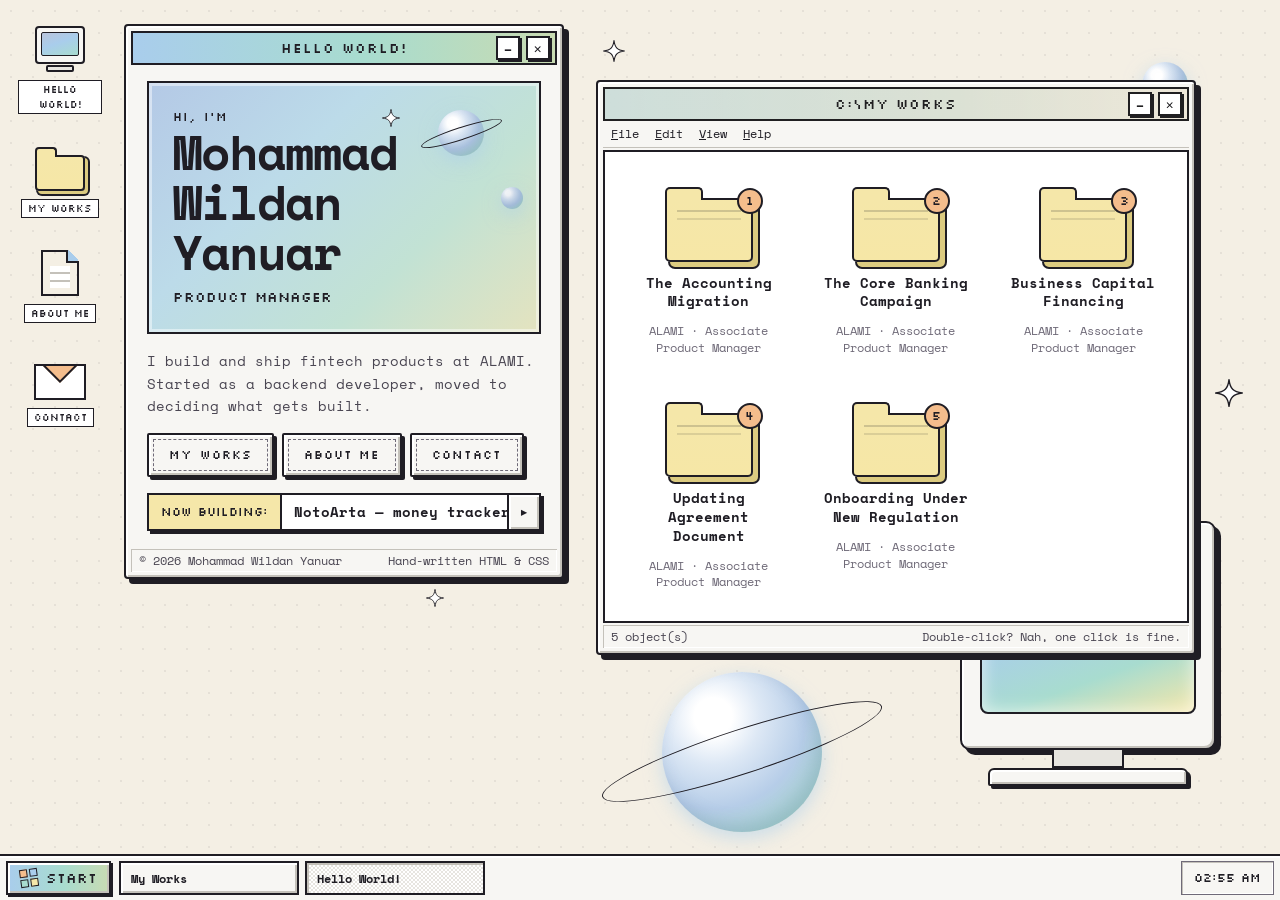
==== index.html @ d02c2ae4 "Scroll the Now building title as a ticker Co-Authored-By: ItsWilyan <wilyan9499@gmail.com>" ====
<!DOCTYPE html>
<html lang="en">
<head>
  <meta charset="UTF-8">
  <meta name="viewport" content="width=device-width, initial-scale=1, viewport-fit=cover">
  <title>Mohammad Wildan Yanuar — Product Manager</title>
  <meta name="description" content="I build and ship fintech products at ALAMI. Started as a backend developer, moved to deciding what gets built.">
  <meta name="theme-color" content="#f4efe4">
  <link rel="icon" href="data:image/svg+xml,%3Csvg xmlns='http://www.w3.org/2000/svg' viewBox='0 0 32 32'%3E%3Crect x='3' y='3' width='26' height='20' rx='2' fill='%23f7f6f3' stroke='%231f1d24' stroke-width='2'/%3E%3Crect x='6' y='6' width='20' height='14' fill='%23a9cdec'/%3E%3Crect x='6' y='13' width='20' height='7' fill='%23a8dccf'/%3E%3Cpath d='M10 27h12' stroke='%231f1d24' stroke-width='3'/%3E%3C/svg%3E">
  <link rel="preconnect" href="https://fonts.googleapis.com">
  <link rel="preconnect" href="https://fonts.gstatic.com" crossorigin>
  <link rel="stylesheet" href="https://fonts.googleapis.com/css2?family=Silkscreen&family=Space+Mono:ital,wght@0,400;0,700;1,400&display=swap">
  <link rel="stylesheet" href="style.css">
  <script>document.documentElement.classList.add("js");</script>
  <script type="module" src="script.js"></script>
</head>
<body>

  <svg width="0" height="0" style="position:absolute" aria-hidden="true">
    <symbol id="sparkle" viewBox="0 0 40 40">
      <path d="M20 1 C21.6 14 26 18.4 39 20 C26 21.6 21.6 26 20 39 C18.4 26 14 21.6 1 20 C14 18.4 18.4 14 20 1 Z" fill="#fff" stroke="#1f1d24" stroke-width="2" stroke-linejoin="round"/>
    </symbol>
  </svg>

  <div class="boot" id="boot" aria-hidden="true">
    <div class="win win--boot">
      <header class="win__bar win__bar--warm">
        <span class="win__title">It's loading, hang tight!</span>
        <span class="win__x">✕</span>
      </header>
      <div class="win__body">
        <p class="boot__line">Opening 5 works…</p>
        <div class="progress"><span></span></div>
        <p class="boot__skip">Click or press any key to skip</p>
      </div>
    </div>
  </div>

  <div class="os" id="os">

    <div class="screen" id="screen">

      <div class="wallpaper" aria-hidden="true">
        <span class="planet planet--xl planet--ringed" style="--x:58%;--y:88%"></span>
        <span class="planet planet--sm" style="--x:91%;--y:10%"></span>
        <span class="planet planet--md planet--ringed" style="--x:72%;--y:30%"></span>
        <svg class="sparkle" style="--x:20%;--y:12%;--s:34px"><use href="#sparkle"/></svg>
        <svg class="sparkle" style="--x:48%;--y:6%;--s:22px"><use href="#sparkle"/></svg>
        <svg class="sparkle" style="--x:96%;--y:46%;--s:28px"><use href="#sparkle"/></svg>
        <svg class="sparkle" style="--x:34%;--y:70%;--s:18px"><use href="#sparkle"/></svg>
        <svg class="sparkle" style="--x:78%;--y:62%;--s:24px"><use href="#sparkle"/></svg>
        <div class="pc">
          <div class="pc__monitor">
            <div class="pc__screen"><span>Hello!</span></div>
          </div>
          <div class="pc__neck"></div>
          <div class="pc__base"></div>
        </div>
      </div>

      <nav class="icons" aria-label="Desktop">
        <a class="icon" href="#hello"><span class="ico ico--pc" aria-hidden="true"></span><span class="icon__label">Hello World!</span></a>
        
        <a class="icon" href="#works"><span class="ico ico--folder" aria-hidden="true"></span><span class="icon__label">My Works</span></a>
        
        <a class="icon" href="#about"><span class="ico ico--doc" aria-hidden="true"></span><span class="icon__label">About me</span></a>
        
        <a class="icon" href="#contact"><span class="ico ico--mail" aria-hidden="true"></span><span class="icon__label">Contact</span></a>
        
      </nav>

      <main class="windows" id="windows">

      <!-- ============================================================ HELLO -->
      <section class="win win--hello" id="hello" data-win data-title="Hello World!" aria-labelledby="hello-title">
        <header class="win__bar">
          <span class="win__title" id="hello-title">Hello World!</span>
          <a class="win__x" href="#works" aria-label="Close">✕</a>
        </header>
        <div class="win__body">
          <div class="panel panel--hello">
            <span class="planet planet--sm planet--ringed" aria-hidden="true" style="--x:80%;--y:20%"></span>
            <span class="planet planet--xs" aria-hidden="true" style="--x:93%;--y:46%"></span>
            <svg class="sparkle" aria-hidden="true" style="--x:62%;--y:14%;--s:18px"><use href="#sparkle"/></svg>
            <p class="panel__eyebrow">Hi, I'm</p>
            <h1 class="hello__name">Mohammad Wildan Yanuar</h1>
            <p class="hello__class">Product Manager</p>
          </div>
          
          <p class="hello__tagline">I build and ship fintech products at ALAMI. Started as a backend developer, moved to deciding what gets built.</p>
          
          <p class="hello__links">
            
            <a class="btn" href="#works" data-autofocus>My Works</a>
            
            <a class="btn" href="#about">About me</a>
            
            <a class="btn" href="#contact">Contact</a>
            
          </p>
          
          <a class="announce" href="#about">
            <span class="announce__label">Now building:</span>
            <span class="announce__value"><span class="announce__track"><span>NotoArta — money tracker for couples</span><span aria-hidden="true">NotoArta — money tracker for couples</span></span></span>
            <span class="announce__arrow" aria-hidden="true">▸</span>
          </a>
          
        </div>
        <footer class="win__status"><span>&copy; 2026 Mohammad Wildan Yanuar</span><span>Hand-written HTML &amp; CSS</span></footer>
      </section>

      <!-- ============================================================ MY WORKS -->
      
      <section class="win win--works" id="works" data-win data-title="My Works" aria-labelledby="works-title">
        <header class="win__bar win__bar--teal">
          <span class="win__title" id="works-title">C:\My Works</span>
          <a class="win__x" href="#hello" aria-label="Close">✕</a>
        </header>
        <div class="win__menubar" aria-hidden="true"><span>File</span><span>Edit</span><span>View</span><span>Help</span></div>
        <div class="win__body">
          <ol class="menu folders" id="menu-works" aria-label="My works">
                    <li>
          <a class="menu__item folder" href="#work-accounting-migration" data-view="work-accounting-migration">
            <span class="folder__icon" aria-hidden="true"><span class="menu__key">1</span></span>
            <span class="menu__label">The Accounting Migration</span>
            <span class="menu__meta">ALAMI · Associate Product Manager</span>
          </a>
        </li>
        <li>
          <a class="menu__item folder" href="#work-core-banking" data-view="work-core-banking">
            <span class="folder__icon" aria-hidden="true"><span class="menu__key">2</span></span>
            <span class="menu__label">The Core Banking Campaign</span>
            <span class="menu__meta">ALAMI · Associate Product Manager</span>
          </a>
        </li>
        <li>
          <a class="menu__item folder" href="#work-bcf-launch" data-view="work-bcf-launch">
            <span class="folder__icon" aria-hidden="true"><span class="menu__key">3</span></span>
            <span class="menu__label">Business Capital Financing</span>
            <span class="menu__meta">ALAMI · Associate Product Manager</span>
          </a>
        </li>
        <li>
          <a class="menu__item folder" href="#work-agreement-update" data-view="work-agreement-update">
            <span class="folder__icon" aria-hidden="true"><span class="menu__key">4</span></span>
            <span class="menu__label">Updating Agreement Document</span>
            <span class="menu__meta">ALAMI · Associate Product Manager</span>
          </a>
        </li>
        <li>
          <a class="menu__item folder" href="#work-onboarding-redesign" data-view="work-onboarding-redesign">
            <span class="folder__icon" aria-hidden="true"><span class="menu__key">5</span></span>
            <span class="menu__label">Onboarding Under New Regulation</span>
            <span class="menu__meta">ALAMI · Associate Product Manager</span>
          </a>
        </li>
          </ol>
        </div>
        <footer class="win__status"><span>5 object(s)</span><span>Double-click? Nah, one click is fine.</span></footer>
      </section>
      

      <!-- ============================================================ WORKS -->
      
            <article class="win win--notepad doc" id="work-accounting-migration" data-win data-title="accounting-migration.txt" aria-labelledby="work-accounting-migration-title">
        <header class="win__bar">
          <span class="win__title doc__path">accounting-migration.txt — Note Pad</span>
          <a class="win__x" href="#works" aria-label="Close">✕</a>
        </header>
        <div class="win__menubar" aria-hidden="true"><span>File</span><span>Edit</span><span>Format</span><span>View</span><span>Help</span></div>
        <div class="win__body">
        <h2 class="doc__title" id="work-accounting-migration-title" tabindex="-1">The Accounting Migration</h2>
        <p class="doc__era">ALAMI · Associate Product Manager <span class="doc__status">complete</span></p>
        <dl class="doc__star">
          <div class="doc__row">
            <dt>Situation</dt>
            <dd>Oracle&#39;s accounting platform cost the company IDR 2–5 billion a year — finance needed a cheaper system without breaking a live, audited ledger.</dd>
          </div>
          <div class="doc__row">
            <dt>Task</dt>
            <dd>Migrate every financial record from Oracle to Jurnal before the Oracle contract expired, with full data integrity and zero disruption to daily accounting.</dd>
          </div>
          <div class="doc__row">
            <dt>Action</dt>
            <dd>Mapped every Oracle use case to its Jurnal equivalent, extracted and backed up the full historical dataset, ran weekly sync meetings to unblock engineering, verified migrated records line by line, wrote the integration requirements between the internal MINA system and Jurnal, and trained the finance team before cutover.</dd>
          </div>
          <div class="doc__row">
            <dt>Result</dt>
            <dd>100% of journal vouchers migrated and verified, the MINA–Jurnal integration shipped cleanly, and the team was fully live on Jurnal a month before the Oracle contract ended.</dd>
          </div>
        </dl>
        <dl class="doc__meta">
          <div class="doc__row">
            <dt>Role</dt>
            <dd>Led end-to-end</dd>
          </div>
          <div class="doc__row">
            <dt>Skills</dt>
            <dd>
              <ul class="tags">
              <li class="tag">Accounting Systems</li>
              <li class="tag">Data Migration</li>
              <li class="tag">Change Management</li>
              </ul>
            </dd>
          </div>
          <div class="doc__row">
            <dt>Impact</dt>
            <dd class="doc__impact">~IDR 1.6 billion saved in annual operating cost</dd>
          </div>
        </dl>
        <p class="doc__actions">
          <a class="btn btn--back" href="#works">← Back to My Works</a>
        </p>
        </div>
      </article>
      <article class="win win--notepad doc" id="work-core-banking" data-win data-title="core-banking.txt" aria-labelledby="work-core-banking-title">
        <header class="win__bar">
          <span class="win__title doc__path">core-banking.txt — Note Pad</span>
          <a class="win__x" href="#works" aria-label="Close">✕</a>
        </header>
        <div class="win__menubar" aria-hidden="true"><span>File</span><span>Edit</span><span>Format</span><span>View</span><span>Help</span></div>
        <div class="win__body">
        <h2 class="doc__title" id="work-core-banking-title" tabindex="-1">The Core Banking Campaign</h2>
        <p class="doc__era">ALAMI · Associate Product Manager <span class="doc__status">complete</span></p>
        <p class="doc__objective">Support a strategic Core Banking migration by defining requirements for the supporting AML system and running UAT.</p>
        <dl class="doc__meta">
          <div class="doc__row">
            <dt>Role</dt>
            <dd>Supporting role on a strategic migration</dd>
          </div>
          <div class="doc__row">
            <dt>Skills</dt>
            <dd>
              <ul class="tags">
              <li class="tag">AML</li>
              <li class="tag">Requirements</li>
              <li class="tag">UAT</li>
              </ul>
            </dd>
          </div>
          <div class="doc__row">
            <dt>Impact</dt>
            <dd class="doc__impact">~IDR 5.8 billion saved annually (programme-level)</dd>
          </div>
        </dl>
        <p class="doc__actions">
          <a class="btn btn--back" href="#works">← Back to My Works</a>
        </p>
        </div>
      </article>
      <article class="win win--notepad doc" id="work-bcf-launch" data-win data-title="bcf-launch.txt" aria-labelledby="work-bcf-launch-title">
        <header class="win__bar">
          <span class="win__title doc__path">bcf-launch.txt — Note Pad</span>
          <a class="win__x" href="#works" aria-label="Close">✕</a>
        </header>
        <div class="win__menubar" aria-hidden="true"><span>File</span><span>Edit</span><span>Format</span><span>View</span><span>Help</span></div>
        <div class="win__body">
        <h2 class="doc__title" id="work-bcf-launch-title" tabindex="-1">Business Capital Financing</h2>
        <p class="doc__era">ALAMI · Associate Product Manager <span class="doc__status">complete</span></p>
        <p class="doc__objective">Own technical development and launch of a new financing product from zero.</p>
        <dl class="doc__meta">
          <div class="doc__row">
            <dt>Role</dt>
            <dd>Product owner</dd>
          </div>
          <div class="doc__row">
            <dt>Skills</dt>
            <dd>
              <ul class="tags">
              <li class="tag">0-to-1 Product</li>
              <li class="tag">Financing</li>
              <li class="tag">Go-to-Market</li>
              </ul>
            </dd>
          </div>
          <div class="doc__row">
            <dt>Impact</dt>
            <dd class="doc__impact">IDR 12.9 billion financed and IDR 307.8 million in fees in the initial phase</dd>
          </div>
        </dl>
        <p class="doc__actions">
          <a class="btn btn--back" href="#works">← Back to My Works</a>
        </p>
        </div>
      </article>
      <article class="win win--notepad doc" id="work-agreement-update" data-win data-title="agreement-update.txt" aria-labelledby="work-agreement-update-title">
        <header class="win__bar">
          <span class="win__title doc__path">agreement-update.txt — Note Pad</span>
          <a class="win__x" href="#works" aria-label="Close">✕</a>
        </header>
        <div class="win__menubar" aria-hidden="true"><span>File</span><span>Edit</span><span>Format</span><span>View</span><span>Help</span></div>
        <div class="win__body">
        <h2 class="doc__title" id="work-agreement-update-title" tabindex="-1">Updating Agreement Document</h2>
        <p class="doc__era">ALAMI · Associate Product Manager <span class="doc__status">complete</span></p>
        <dl class="doc__star">
          <div class="doc__row">
            <dt>Situation</dt>
            <dd>ALAMI&#39;s Funder umbrella agreement needed updating — new consumer data protection clauses, updated bondholder meeting terms, and other regulatory changes all had to be folded in.</dd>
          </div>
          <div class="doc__row">
            <dt>Task</dt>
            <dd>Get every Funder onto the new umbrella agreement without breaking their existing one or blocking anyone from signing.</dd>
          </div>
          <div class="doc__row">
            <dt>Action</dt>
            <dd>Wrote the requirements for the new agreement content and how Funders would access and sign it, ran a cost analysis for the rollout, mapped the downside risks and who was authorized to sign, released the new agreement in staged batches to limit blast radius, and built the Funder-facing communication explaining what changed and why they needed to re-sign.</dd>
          </div>
          <div class="doc__row">
            <dt>Result</dt>
            <dd>New Funders are fully on the updated agreement; most existing Funders are still on the old one while the team weighs trimming the content further to cut the cost of repeated signature rounds.</dd>
          </div>
        </dl>
        <dl class="doc__meta">
          <div class="doc__row">
            <dt>Role</dt>
            <dd>Led</dd>
          </div>
          <div class="doc__row">
            <dt>Skills</dt>
            <dd>
              <ul class="tags">
              <li class="tag">Umbrella Agreement</li>
              <li class="tag">Requirements</li>
              <li class="tag">Funder Communications</li>
              </ul>
            </dd>
          </div>
        </dl>
        <p class="doc__actions">
          <a class="btn btn--back" href="#works">← Back to My Works</a>
        </p>
        </div>
      </article>
      <article class="win win--notepad doc" id="work-onboarding-redesign" data-win data-title="onboarding-redesign.txt" aria-labelledby="work-onboarding-redesign-title">
        <header class="win__bar">
          <span class="win__title doc__path">onboarding-redesign.txt — Note Pad</span>
          <a class="win__x" href="#works" aria-label="Close">✕</a>
        </header>
        <div class="win__menubar" aria-hidden="true"><span>File</span><span>Edit</span><span>Format</span><span>View</span><span>Help</span></div>
        <div class="win__body">
        <h2 class="doc__title" id="work-onboarding-redesign-title" tabindex="-1">Onboarding Under New Regulation</h2>
        <p class="doc__era">ALAMI · Associate Product Manager <span class="doc__status">complete</span></p>
        <dl class="doc__star">
          <div class="doc__row">
            <dt>Situation</dt>
            <dd>ALAMI had rolled out a new internal credit score, but Funders — who make the final financing call — hadn&#39;t been told what it meant for their exposure.</dd>
          </div>
          <div class="doc__row">
            <dt>Task</dt>
            <dd>Design and ship a notification flow that told Funders about the new credit scoring model and what would change for them.</dd>
          </div>
          <div class="doc__row">
            <dt>Action</dt>
            <dd>Wrote the requirements for how the new credit score would surface to Funders, tested the flow engineering built against it, and drafted the Funder-facing email announcing the change.</dd>
          </div>
          <div class="doc__row">
            <dt>Result</dt>
            <dd>Funders got clear, timely information about the credit score change, which kept complaints about it to a minimum.</dd>
          </div>
        </dl>
        <dl class="doc__meta">
          <div class="doc__row">
            <dt>Role</dt>
            <dd>Led</dd>
          </div>
          <div class="doc__row">
            <dt>Skills</dt>
            <dd>
              <ul class="tags">
              <li class="tag">Credit Scoring</li>
              <li class="tag">Requirements</li>
              <li class="tag">Funder Communications</li>
              </ul>
            </dd>
          </div>
          <div class="doc__row">
            <dt>Impact</dt>
            <dd class="doc__impact">Minimal Funder complaints after the change shipped</dd>
          </div>
        </dl>
        <p class="doc__actions">
          <a class="btn btn--back" href="#works">← Back to My Works</a>
        </p>
        </div>
      </article>
      

      <!-- ============================================================ ABOUT -->
      <section class="win win--about doc" id="about" data-win data-title="About me" aria-labelledby="about-title">
        <header class="win__bar">
          <span class="win__title doc__path">About me</span>
          <a class="win__x" href="#hello" aria-label="Close">✕</a>
        </header>
        <div class="win__body">
          <div class="panel panel--about">
            <span class="planet planet--sm planet--ringed" aria-hidden="true" style="--x:84%;--y:24%"></span>
            <svg class="sparkle" aria-hidden="true" style="--x:70%;--y:60%;--s:20px"><use href="#sparkle"/></svg>
            <h2 class="doc__title" id="about-title" tabindex="-1">About me</h2>
            
            <p class="doc__objective">I build and ship fintech products at ALAMI. Started as a backend developer, moved to deciding what gets built.</p>
            
            
            <p class="doc__era">Based in Jakarta, Indonesia</p>
            
          </div>

          <div class="about-grid">
            
            <div class="card">
              <h3 class="card__h">Current project</h3>
                      <p class="status status--open"><span class="status__dot" aria-hidden="true"></span>Available for new work <span class="status__note">— Jakarta — hybrid, remote, or on-site</span></p>
        <p class="current"><span class="current__label">Now building:</span> <span class="current__title">NotoArta — money tracker for couples</span></p>
        <p class="current__desc">One of the main factor of short lived relationship is about finance, alignment between each other is the key here. NotoArta gives couples one shared space to track household income, spending and personal wallets, without bank account access.</p>
        <p class="current__link"><a class="btn" href="https://notoarta.com" target="_blank" rel="noopener">Visit notoarta.com ↗</a></p>
            </div>
            

            
            <div class="card">
              <h3 class="card__h">Skills</h3>
              <ul class="stats">
                        <li class="stat">
          <span class="stat__name">Product Management</span>
          <span class="stat__bar" role="img" aria-label="Level 4 of 5"><i class="on"></i><i class="on"></i><i class="on"></i><i class="on"></i><i></i></span>
          <span class="stat__note">4+ yrs, fintech / lending</span>
        </li>
        <li class="stat">
          <span class="stat__name">Regulatory Compliance</span>
          <span class="stat__bar" role="img" aria-label="Level 4 of 5"><i class="on"></i><i class="on"></i><i class="on"></i><i class="on"></i><i></i></span>
          <span class="stat__note">OJK — lending, AML, onboarding</span>
        </li>
        <li class="stat">
          <span class="stat__name">Project Management</span>
          <span class="stat__bar" role="img" aria-label="Level 4 of 5"><i class="on"></i><i class="on"></i><i class="on"></i><i class="on"></i><i></i></span>
        </li>
        <li class="stat">
          <span class="stat__name">Requirements &amp; UAT</span>
          <span class="stat__bar" role="img" aria-label="Level 4 of 5"><i class="on"></i><i class="on"></i><i class="on"></i><i class="on"></i><i></i></span>
          <span class="stat__note">Core banking, AML systems</span>
        </li>
        <li class="stat">
          <span class="stat__name">Communication</span>
          <span class="stat__bar" role="img" aria-label="Level 4 of 5"><i class="on"></i><i class="on"></i><i class="on"></i><i class="on"></i><i></i></span>
        </li>
        <li class="stat">
          <span class="stat__name">Leadership</span>
          <span class="stat__bar" role="img" aria-label="Level 3 of 5"><i class="on"></i><i class="on"></i><i class="on"></i><i></i><i></i></span>
        </li>
        <li class="stat">
          <span class="stat__name">Benchmarking</span>
          <span class="stat__bar" role="img" aria-label="Level 3 of 5"><i class="on"></i><i class="on"></i><i class="on"></i><i></i><i></i></span>
        </li>
              </ul>
            </div>
            

            
            <div class="card">
              <h3 class="card__h">Timeline</h3>
              <ol class="log">
                        <li class="log__row">
          <span class="log__year">2017</span>
          <span class="log__body">
            <span class="log__title">Information Systems, University of Indonesia</span>
            <span class="log__note">Sarjana — through Sep 2021</span>
          </span>
        </li>
        <li class="log__row">
          <span class="log__year">2017</span>
          <span class="log__body">
            <span class="log__title">Staff, FUKI Fasilkom UI</span>
            <span class="log__note">Syiar department — first taste of shipping to an audience</span>
          </span>
        </li>
        <li class="log__row">
          <span class="log__year">2020</span>
          <span class="log__body">
            <span class="log__title">Backend Developer Intern, PT Inovasi Digital Garuda Wirakarsa</span>
            <span class="log__note">Built the foundation API for an accounting system</span>
          </span>
        </li>
        <li class="log__row">
          <span class="log__year">2021</span>
          <span class="log__body">
            <span class="log__title">Product Manager Intern, ALAMI</span>
            <span class="log__note">The switch from building to deciding</span>
          </span>
        </li>
        <li class="log__row">
          <span class="log__year">2022</span>
          <span class="log__body">
            <span class="log__title">Associate Product Manager, ALAMI</span>
          </span>
        </li>
        <li class="log__row">
          <span class="log__year">2026</span>
          <span class="log__body">
            <span class="log__title">Product Manager, ALAMI</span>
          </span>
        </li>
              </ol>
            </div>
            

            
            <div class="card">
              <h3 class="card__h">Languages</h3>
              <ul class="langs">
                        <li class="lang">
          <span class="lang__name">Indonesian</span>
          <span class="lang__level">Native</span>
        </li>
        <li class="lang">
          <span class="lang__name">English</span>
          <span class="lang__level">Professional working</span>
        </li>
              </ul>
            </div>
            
          </div>

          <p class="doc__actions">
            <a class="btn btn--back" href="#hello">← Back home</a>
          </p>
        </div>
      </section>

      <!-- ========================================================== CONTACT -->
      
      <section class="win win--contact doc" id="contact" data-win data-title="Contact" aria-labelledby="contact-title">
        <header class="win__bar win__bar--dark">
          <span class="win__title doc__path">Hello!</span>
          <a class="win__x" href="#hello" aria-label="Close">✕</a>
        </header>
        <div class="win__body">
          <div class="panel panel--contact">
            <span class="planet planet--md planet--ringed" aria-hidden="true" style="--x:78%;--y:22%"></span>
            <svg class="sparkle" aria-hidden="true" style="--x:14%;--y:20%;--s:26px"><use href="#sparkle"/></svg>
            <h2 class="doc__title" id="contact-title" tabindex="-1">Let's work together!</h2>
            <p class="contact__lede">Pick a channel — I usually reply within a day.</p>
          </div>
          <ul class="contact">
                    <li class="contact__item">
          <span class="contact__label">Email</span>
          <a class="contact__link" href="mailto:workwithwilyan@gmail.com" data-copyable>workwithwilyan@gmail.com</a>
        </li>
        <li class="contact__item">
          <span class="contact__label">LinkedIn</span>
          <a class="contact__link" href="https://www.linkedin.com/in/mwildanyanuar/" target="_blank" rel="noopener">linkedin.com/in/mwildanyanuar</a>
        </li>
        <li class="contact__item">
          <span class="contact__label">GitHub</span>
          <a class="contact__link" href="https://github.com/DarkosidoWilyan" target="_blank" rel="noopener">github.com/DarkosidoWilyan</a>
        </li>
          </ul>
          <p class="doc__actions">
            <a class="btn btn--back" href="#hello">← Back home</a>
          </p>
        </div>
      </section>
      

      </main>
    </div>

    <div class="taskbar" id="taskbar">
      <button class="start" id="start" type="button" aria-expanded="false" aria-controls="start-menu">
        <span class="start__logo" aria-hidden="true"><i></i><i></i><i></i><i></i></span>Start
      </button>
      <div class="start-menu win" id="start-menu" hidden>
        <div class="start-menu__banner" aria-hidden="true"><span>Mohammad Wildan Yanuar</span></div>
        <div class="start-menu__body">
          
          <p class="start-menu__h">My Works</p>
          <ul class="start-menu__list">
            <li>
              <a class="start-menu__item" href="#work-accounting-migration"><span class="ico ico--doc ico--sm" aria-hidden="true"></span><span>The Accounting Migration</span></a>
            </li>
            <li>
              <a class="start-menu__item" href="#work-core-banking"><span class="ico ico--doc ico--sm" aria-hidden="true"></span><span>The Core Banking Campaign</span></a>
            </li>
            <li>
              <a class="start-menu__item" href="#work-bcf-launch"><span class="ico ico--doc ico--sm" aria-hidden="true"></span><span>Business Capital Financing</span></a>
            </li>
            <li>
              <a class="start-menu__item" href="#work-agreement-update"><span class="ico ico--doc ico--sm" aria-hidden="true"></span><span>Updating Agreement Document</span></a>
            </li>
            <li>
              <a class="start-menu__item" href="#work-onboarding-redesign"><span class="ico ico--doc ico--sm" aria-hidden="true"></span><span>Onboarding Under New Regulation</span></a>
            </li>
          </ul>
          <hr>
          
          <ul class="start-menu__list">
            <li><a class="start-menu__item" href="#hello"><span class="ico ico--pc ico--sm" aria-hidden="true"></span><span>Hello World!</span></a></li>
            <li><a class="start-menu__item" href="#about"><span class="ico ico--doc ico--sm" aria-hidden="true"></span><span>About me</span></a></li>
            
            <li><a class="start-menu__item" href="#contact"><span class="ico ico--mail ico--sm" aria-hidden="true"></span><span>Contact</span></a></li>
            
          </ul>
          <hr>
          <button class="start-menu__item" type="button" data-restart><span class="ico ico--power ico--sm" aria-hidden="true"></span><span>Restart…</span></button>
        </div>
      </div>
      <div class="tasks" id="tasks" role="toolbar" aria-label="Open windows"></div>
      <div class="tray"><time class="tray__clock" id="clock"></time></div>
    </div>

  </div>

</body>
</html>
---- style.css ----
/* style.css — retro desktop OS portfolio. All values come from tokens.css. */
@import url("tokens.css");

/* ------------------------------------------------------------- foundation */

*,
*::before,
*::after {
  box-sizing: border-box;
}

html {
  -webkit-text-size-adjust: 100%;
  scroll-behavior: smooth;
}

body {
  margin: 0;
  min-height: 100vh;
  background-color: var(--paper);
  background-image: radial-gradient(rgb(31 29 36 / 0.07) 1px, transparent 1.4px);
  background-size: 22px 22px;
  color: var(--ink);
  font-family: var(--font-body);
  font-size: var(--fs-md);
  line-height: 1.6;
  overflow-x: hidden;
}

h1, h2, h3, p, ul, ol, dl, dd {
  margin: 0;
}

ul, ol {
  padding: 0;
  list-style: none;
}

a {
  color: inherit;
}

:focus-visible {
  outline: 3px solid var(--ink);
  outline-offset: 3px;
}

[tabindex="-1"]:focus {
  outline: none;
}

kbd {
  display: inline-block;
  min-width: 1.8em;
  padding: 0 6px;
  border: var(--line);
  border-radius: 4px;
  background: var(--white);
  box-shadow: inset -2px -2px 0 var(--win-shade);
  font-family: var(--font-ui);
  font-size: var(--fs-xs);
  text-align: center;
}

/* ------------------------------------------------------- planets/sparkles */

.planet,
.sparkle {
  position: absolute;
  left: var(--x);
  top: var(--y);
  translate: -50% -50%;
  pointer-events: none;
}

.planet {
  --d: 44px;
  width: var(--d);
  aspect-ratio: 1;
  border-radius: 50%;
  background: var(--grad-orb);
  box-shadow: inset -6px -8px 16px rgb(90 120 160 / 0.25), 0 6px 18px rgb(169 205 236 / 0.55);
  animation: float 7s ease-in-out infinite;
}

.planet--xs { --d: 22px; }
.planet--sm { --d: 46px; }
.planet--md { --d: 78px; }
.planet--xl { --d: 160px; }

.planet--ringed::after {
  content: "";
  position: absolute;
  inset: 36% -42%;
  border: 1.5px solid var(--ink);
  border-radius: 50%;
  transform: rotate(-18deg);
}

.sparkle {
  width: var(--s, 24px);
  height: var(--s, 24px);
  overflow: visible;
  animation: twinkle 3.2s ease-in-out infinite;
}

.wallpaper .sparkle:nth-of-type(2n) { animation-delay: -1.4s; }
.wallpaper .planet:nth-of-type(2n) { animation-delay: -3s; }

@keyframes float {
  50% { transform: translateY(-8px); }
}

@keyframes twinkle {
  50% { transform: scale(0.72) rotate(12deg); }
}

/* ----------------------------------------------------------------- desktop */

/* Without JS the windows simply stack in one column. */
.os {
  position: relative;
  z-index: 1;
}

.screen {
  padding: clamp(16px, 4vw, 48px);
}

.wallpaper {
  position: fixed;
  inset: 0;
  z-index: -1;
  pointer-events: none;
}

.windows {
  display: grid;
  gap: var(--sp-7);
  width: min(100%, 960px);
  margin: var(--sp-6) auto 0;
}

.taskbar {
  display: none;
}

/* With JS: a full-viewport desktop with absolutely positioned windows. */
.js body {
  overflow: hidden;
}

.js .os {
  position: fixed;
  inset: 0;
  display: flex;
  flex-direction: column;
}

.js .screen {
  position: relative;
  flex: 1;
  min-height: 0;
  padding: 0;
  overflow: hidden;
}

.js .wallpaper {
  position: absolute;
  z-index: 0;
}

.js .windows {
  position: absolute;
  inset: 0;
  z-index: 2;
  display: block;
  width: auto;
  margin: 0;
  pointer-events: none;
}

.js .win[data-win] {
  position: absolute;
  display: none;
  flex-direction: column;
  width: min(var(--w, 560px), calc(100% - 32px));
  max-height: calc(100% - 32px);
  pointer-events: auto;
}

.js .win[data-win].is-open {
  display: flex;
  animation: pop var(--dur) var(--ease);
}

.js .win[data-win].is-min {
  display: none;
}

.js .win[data-win]:focus {
  outline: none;
}

.js .win[data-win] > .win__body {
  flex: 1 1 auto;
  min-height: 0;
  overflow-y: auto;
}

.js .win[data-win] .win__bar {
  cursor: grab;
  touch-action: none;
  user-select: none;
}

.js .win[data-win]:not(.is-top) .win__bar {
  filter: grayscale(0.7) brightness(1.05);
}

.js .win.is-dragging .win__bar {
  cursor: grabbing;
}

.win--hello   { --w: 440px; }
.win--works   { --w: 600px; }
.win--notepad { --w: 660px; }
.win--about   { --w: 800px; }
.win--contact { --w: 540px; }

@keyframes pop {
  from { opacity: 0; transform: translateY(8px) scale(0.985); }
}
/* ---------------------------------------------------------------- windows */

.win {
  position: relative;
  padding: 5px;
  border: var(--line);
  border-radius: 4px;
  background: var(--win);
  box-shadow: var(--bevel), var(--shadow);
}

.win__bar {
  position: relative;
  display: flex;
  align-items: center;
  justify-content: center;
  min-height: 34px;
  padding: 4px 70px;
  border: var(--line);
  background: var(--grad-bar);
  font-family: var(--font-ui);
  font-size: var(--fs-sm);
  letter-spacing: 0.06em;
  text-align: center;
}

.win__bar--teal { background: var(--grad-teal); }
.win__bar--warm { background: var(--grad-warm); }

.win__bar--dark {
  justify-content: flex-start;
  padding-left: var(--sp-3);
  background: var(--ink);
  color: var(--white);
}

.win__title {
  overflow: hidden;
  text-overflow: ellipsis;
  white-space: nowrap;
}

.win__x {
  position: absolute;
  top: 50%;
  right: 5px;
  display: grid;
  place-items: center;
  width: 24px;
  height: 24px;
  translate: 0 -50%;
  border: var(--line);
  background: var(--white);
  box-shadow: 2px 2px 0 var(--ink);
  color: var(--ink);
  font-family: var(--font-body);
  font-size: 13px;
  font-weight: 700;
  line-height: 1;
  text-decoration: none;
}

.win__min {
  position: absolute;
  top: 50%;
  right: 35px;
  display: grid;
  place-items: center;
  width: 24px;
  height: 24px;
  padding: 0 0 8px;
  translate: 0 -50%;
  border: var(--line);
  background: var(--white);
  box-shadow: 2px 2px 0 var(--ink);
  color: var(--ink);
  font-family: var(--font-body);
  font-size: 13px;
  font-weight: 700;
  line-height: 1;
  cursor: pointer;
}

a.win__x:hover,
.win__min:hover {
  background: var(--orange);
}

.win__min:hover {
  background: var(--teal);
}

a.win__x:active,
.win__min:active {
  translate: 2px calc(-50% + 2px);
  box-shadow: none;
}

.win__menubar {
  display: flex;
  gap: var(--sp-4);
  padding: 3px var(--sp-2);
  border-bottom: 1px solid var(--win-shade);
  font-size: var(--fs-xs);
}

.win__menubar span:first-letter {
  text-decoration: underline;
}

.win__body {
  padding: var(--sp-4);
}

.win__status {
  display: flex;
  justify-content: space-between;
  gap: var(--sp-3);
  margin-top: 2px;
  padding: 2px var(--sp-2);
  box-shadow: inset 1px 1px 0 var(--win-shade), inset -1px -1px 0 var(--white);
  color: var(--ink-soft);
  font-size: var(--fs-xs);
}

.win__actions {
  display: flex;
  justify-content: center;
  margin-top: var(--sp-4);
}

/* ---------------------------------------------------------------- buttons */

.btn {
  display: inline-flex;
  align-items: center;
  gap: var(--sp-2);
  padding: 10px 20px;
  border: var(--line);
  border-radius: 2px;
  background: var(--win);
  box-shadow: var(--bevel), var(--shadow-sm);
  outline: 1px dashed var(--ink-mute);
  outline-offset: -7px;
  color: var(--ink);
  font-family: var(--font-ui);
  font-size: var(--fs-xs);
  letter-spacing: 0.08em;
  text-decoration: none;
  text-transform: uppercase;
  cursor: pointer;
  transition: transform var(--dur-fast) var(--ease), box-shadow var(--dur-fast) var(--ease);
}

.btn:hover {
  transform: translate(-1px, -1px);
  box-shadow: var(--bevel), 4px 4px 0 var(--ink);
  background: var(--teal);
}

.btn:active {
  transform: translate(2px, 2px);
  box-shadow: var(--bevel), 1px 1px 0 var(--ink);
}

.btn:focus-visible {
  outline: 2px solid var(--ink);
  outline-offset: 3px;
  background: var(--teal);
}

/* ------------------------------------------------------------------ panels */

.panel {
  position: relative;
  overflow: hidden;
  padding: var(--sp-5);
  border: var(--line);
  background: var(--grad-panel);
  box-shadow: inset 0 0 0 3px rgb(255 255 255 / 0.45);
}

.panel > :not(.planet):not(.sparkle) {
  position: relative;
}

.panel__eyebrow {
  font-family: var(--font-ui);
  font-size: var(--fs-xs);
  letter-spacing: 0.1em;
}

/* ------------------------------------------------------------ hello window */

.panel--hello {
  min-height: 170px;
  display: flex;
  flex-direction: column;
  justify-content: flex-end;
}

.hello__name {
  max-width: 14ch;
  font-size: var(--fs-xl);
  font-weight: 700;
  line-height: 1.05;
  letter-spacing: -0.02em;
}

.hello__class {
  margin-top: var(--sp-2);
  font-family: var(--font-ui);
  font-size: var(--fs-sm);
}

.hello__tagline {
  margin-top: var(--sp-4);
  color: var(--ink-soft);
  font-size: var(--fs-sm);
}


.hello__links {
  display: flex;
  flex-wrap: wrap;
  gap: var(--sp-2);
  margin-top: var(--sp-4);
}

.win--hello .announce {
  margin-top: var(--sp-4);
}

/* ------------------------------------------------------ wallpaper computer */

.pc {
  position: absolute;
  right: 5%;
  bottom: 8%;
  display: grid;
  justify-items: center;
  width: clamp(180px, 20vw, 260px);
}

html:not(.js) .pc {
  display: none;
}

.pc__monitor {
  width: 100%;
  aspect-ratio: 1.12;
  padding: 18px 18px 34px;
  border: var(--line);
  border-radius: 10px;
  background: var(--win);
  box-shadow: var(--bevel), var(--shadow);
}

.pc__screen {
  display: grid;
  place-items: center;
  height: 100%;
  border: var(--line);
  border-radius: 8px;
  background: linear-gradient(160deg, var(--slate), var(--blue) 40%, var(--teal) 72%, var(--butter));
  box-shadow: inset 0 0 18px rgb(255 255 255 / 0.7);
}

.pc__screen span {
  color: var(--white);
  font-family: var(--font-ui);
  font-size: var(--fs-lg);
  letter-spacing: 0.18em;
  -webkit-text-stroke: 1px var(--ink);
  paint-order: stroke fill;
}

.pc__neck {
  width: 72px;
  height: 18px;
  border: var(--line);
  border-top: 0;
  background: var(--win-2);
}

.pc__base {
  width: min(78%, 220px);
  height: 18px;
  border: var(--line);
  border-radius: 6px 6px 2px 2px;
  background: var(--win);
  box-shadow: var(--bevel), var(--shadow-sm);
}


/* ----------------------------------------------------------- desktop icons */

.icons {
  position: relative;
  z-index: 1;
  display: flex;
  flex-wrap: wrap;
  justify-content: center;
  gap: var(--sp-3);
}

.js .icons {
  position: absolute;
  top: var(--sp-4);
  left: var(--sp-3);
  flex-direction: column;
  flex-wrap: nowrap;
}

.icon {
  display: flex;
  flex-direction: column;
  align-items: center;
  justify-content: flex-end;
  gap: 8px;
  width: 96px;
  min-height: 92px;
  padding: 8px 4px;
  border: 2px dashed transparent;
  border-radius: 4px;
  color: var(--ink);
  text-align: center;
  text-decoration: none;
}

.icon:hover,
.icon:focus-visible {
  border-color: var(--ink-mute);
  background: rgb(168 220 207 / 0.35);
  outline: none;
}

.icon__label {
  padding: 1px 6px;
  border: 1.5px solid var(--ink);
  background: var(--white);
  font-family: var(--font-ui);
  font-size: 10px;
  line-height: 1.5;
}

.icon:focus-visible .icon__label {
  background: var(--teal);
}

/* CSS-drawn icons */
.ico {
  position: relative;
  display: block;
  flex: none;
}

.ico--sm {
  zoom: 0.5;
}

.ico--folder {
  width: 50px;
  height: 36px;
  border: var(--line);
  border-radius: 2px 4px 4px 4px;
  background: linear-gradient(180deg, var(--butter), #f6e7a6);
  box-shadow: 3px 3px 0 var(--butter-2), 3px 3px 0 2px var(--ink);
}

.ico--folder::before {
  content: "";
  position: absolute;
  top: -10px;
  left: -2px;
  width: 22px;
  height: 10px;
  border: var(--line);
  border-bottom: 0;
  border-radius: 4px 4px 0 0;
  background: var(--butter);
}

.ico--pc {
  width: 50px;
  height: 38px;
  margin-bottom: 8px;
  border: var(--line);
  border-radius: 4px;
  background: var(--win);
}

.ico--pc::before {
  content: "";
  position: absolute;
  inset: 4px 4px 6px;
  border: 1.5px solid var(--ink);
  border-radius: 2px;
  background: linear-gradient(160deg, var(--slate), var(--blue) 45%, var(--teal));
}

.ico--pc::after {
  content: "";
  position: absolute;
  left: 50%;
  bottom: -10px;
  width: 28px;
  height: 7px;
  translate: -50% 0;
  border: var(--line);
  border-radius: 2px;
  background: var(--win-2);
}

.ico--doc {
  width: 38px;
  height: 46px;
  padding: 14px 7px 6px;
  border: var(--line);
  background: var(--white) repeating-linear-gradient(180deg, transparent 0 6px, var(--win-shade) 6px 8px) content-box;
}

.ico--doc::after {
  content: "";
  position: absolute;
  top: -2px;
  right: -2px;
  width: 13px;
  height: 13px;
  border-bottom: var(--line);
  border-left: var(--line);
  background: linear-gradient(45deg, var(--blue) 50%, var(--paper) 50%);
}

.ico--mail {
  width: 52px;
  height: 36px;
  overflow: hidden;
  border: var(--line);
  background: var(--white);
}

.ico--mail::before {
  content: "";
  position: absolute;
  top: -24px;
  left: 50%;
  width: 34px;
  height: 34px;
  translate: -50% 0;
  rotate: 45deg;
  border: var(--line);
  background: var(--orange);
}

.ico--power {
  width: 40px;
  height: 40px;
  border: 4px solid var(--ink);
  border-radius: 50%;
  background: var(--orange);
}

.ico--power::before {
  content: "";
  position: absolute;
  top: -10px;
  left: 50%;
  width: 6px;
  height: 20px;
  translate: -50% 0;
  border: 2px solid var(--orange);
  background: var(--ink);
}
/* ---------------------------------------------------- "My Works" folders */

.win--works .win__body {
  background: var(--white);
  border: var(--line);
  margin-top: 2px;
}

.folders {
  display: grid;
  grid-template-columns: repeat(auto-fill, minmax(170px, 1fr));
  gap: var(--sp-3);
}

.folder {
  display: flex;
  flex-direction: column;
  align-items: center;
  gap: var(--sp-3);
  height: 100%;
  padding: var(--sp-4) var(--sp-2) var(--sp-3);
  border: 2px dashed transparent;
  border-radius: 4px;
  color: var(--ink);
  text-align: center;
  text-decoration: none;
}

.folder:hover,
.folder:focus-visible {
  border-color: var(--ink-mute);
  background: rgb(168 220 207 / 0.3);
  outline: none;
}

.folder__icon {
  position: relative;
  width: 88px;
  height: 64px;
  margin-top: 12px;
  border: var(--line);
  border-radius: 2px 5px 5px 5px;
  background: linear-gradient(180deg, var(--butter), #f6e7a6);
  box-shadow: 5px 5px 0 var(--butter-2), 5px 5px 0 2px var(--ink);
  transition: transform var(--dur) var(--ease);
}

.folder__icon::before {
  content: "";
  position: absolute;
  top: -13px;
  left: -2px;
  width: 38px;
  height: 13px;
  border: var(--line);
  border-bottom: 0;
  border-radius: 5px 5px 0 0;
  background: var(--butter);
}

.folder__icon::after {
  content: "";
  position: absolute;
  inset: 10px 10px auto;
  height: 2px;
  background: rgb(31 29 36 / 0.18);
  box-shadow: 0 8px 0 rgb(31 29 36 / 0.12);
}

.folder:hover .folder__icon,
.folder:focus-visible .folder__icon {
  transform: translateY(-3px) rotate(-2deg);
}

.folder .menu__key {
  position: absolute;
  top: -12px;
  right: -12px;
  display: grid;
  place-items: center;
  width: 26px;
  height: 26px;
  border: var(--line);
  border-radius: 50%;
  background: var(--orange);
  font-family: var(--font-ui);
  font-size: var(--fs-xs);
}

.folder .menu__label {
  font-size: var(--fs-sm);
  font-weight: 700;
  line-height: 1.35;
}

.folder .menu__meta {
  color: var(--ink-mute);
  font-size: var(--fs-xs);
  line-height: 1.4;
}

/* ------------------------------------------------------------ announcement */

.announce {
  display: flex;
  align-items: stretch;
  min-width: 0;
  border: var(--line);
  background: var(--white);
  box-shadow: var(--shadow-sm);
  color: var(--ink);
  text-decoration: none;
}

.announce__label {
  display: flex;
  align-items: center;
  padding: 6px var(--sp-3);
  border-right: var(--line);
  background: var(--butter);
  font-family: var(--font-ui);
  font-size: var(--fs-xs);
  white-space: nowrap;
}

.announce__value {
  flex: 1;
  min-width: 0;
  overflow: hidden;
  padding: 6px var(--sp-3);
  font-size: var(--fs-sm);
  font-weight: 700;
  white-space: nowrap;
}

.announce__track {
  display: inline-flex;
  animation: marquee 14s linear infinite;
}

.announce__track > span {
  padding-right: 4em;
}

.announce:hover .announce__track,
.announce:focus-visible .announce__track {
  animation-play-state: paused;
}

@keyframes marquee {
  to {
    transform: translateX(-50%);
  }
}

.announce__arrow {
  display: grid;
  place-items: center;
  width: 32px;
  border-left: var(--line);
  background: var(--win);
  box-shadow: var(--bevel);
}

.announce:hover .announce__value {
  background: var(--teal);
}

/* ------------------------------------------------------- document windows */

.win--notepad .win__body {
  margin-top: 2px;
  padding: var(--sp-5) clamp(16px, 4vw, 40px);
  overflow-y: auto;
  border: var(--line);
  background: var(--white);
  scrollbar-color: var(--slate) var(--win-2);
}

.win--notepad .win__body::-webkit-scrollbar {
  width: 16px;
}

.win--notepad .win__body::-webkit-scrollbar-track {
  border-left: var(--line);
  background: var(--win-2);
}

.win--notepad .win__body::-webkit-scrollbar-thumb {
  border: var(--line);
  background: var(--grad-teal);
}

.doc__title {
  font-size: var(--fs-lg);
  font-weight: 700;
  line-height: 1.25;
}

.doc__era {
  display: flex;
  flex-wrap: wrap;
  align-items: center;
  gap: var(--sp-2);
  margin-top: var(--sp-2);
  color: var(--ink-soft);
  font-size: var(--fs-sm);
}

.doc__status {
  padding: 0 10px;
  border: 1.5px solid var(--ink);
  border-radius: 999px;
  background: var(--teal);
  color: var(--ink);
  font-family: var(--font-ui);
  font-size: 10px;
  letter-spacing: 0.06em;
  text-transform: uppercase;
}

.doc__objective {
  margin-top: var(--sp-4);
  font-size: var(--fs-sm);
  line-height: 1.75;
}

.doc__star,
.doc__meta {
  margin-top: var(--sp-5);
}

.doc__row {
  display: grid;
  grid-template-columns: 112px minmax(0, 1fr);
  gap: var(--sp-4);
  padding: var(--sp-4) 0;
  border-top: 1.5px dashed var(--win-shade);
}

.doc__row dt {
  align-self: start;
  justify-self: start;
  padding: 2px 10px;
  border: 1.5px solid var(--ink);
  background: var(--orange);
  box-shadow: 2px 2px 0 var(--ink);
  font-family: var(--font-ui);
  font-size: var(--fs-xs);
}

.doc__star .doc__row:nth-child(2) dt { background: var(--slate); }
.doc__star .doc__row:nth-child(3) dt { background: var(--blue); }
.doc__star .doc__row:nth-child(4) dt { background: var(--teal); }
.doc__meta dt { background: var(--butter); }

.doc__row dd {
  font-size: var(--fs-sm);
  line-height: 1.75;
}

.doc__impact {
  font-weight: 700;
}

.tags {
  display: flex;
  flex-wrap: wrap;
  gap: var(--sp-2);
}

.tag {
  padding: 1px 10px;
  border: 1.5px solid var(--ink);
  border-radius: 999px;
  background: var(--white);
  font-size: var(--fs-xs);
}

.tag:nth-child(4n + 1) { background: var(--orange); }
.tag:nth-child(4n + 2) { background: var(--slate); }
.tag:nth-child(4n + 3) { background: var(--blue); }
.tag:nth-child(4n + 4) { background: var(--teal); }

.doc__actions {
  display: flex;
  flex-wrap: wrap;
  gap: var(--sp-3);
  margin-top: var(--sp-6);
}

/* ------------------------------------------------------------------- about */

.panel--about .doc__objective {
  max-width: 60ch;
  margin-top: var(--sp-2);
}

.about-grid {
  display: grid;
  grid-template-columns: repeat(2, minmax(0, 1fr));
  gap: var(--sp-5);
  margin-top: var(--sp-5);
}

.card {
  padding: var(--sp-4) var(--sp-5) var(--sp-5);
  border: var(--line);
  background: var(--white);
  box-shadow: var(--shadow-sm);
}

.card__h {
  display: inline-block;
  margin-bottom: var(--sp-4);
  padding: 2px 10px;
  border: 1.5px solid var(--ink);
  background: var(--grad-bar);
  font-family: var(--font-ui);
  font-size: var(--fs-xs);
  font-weight: 400;
  letter-spacing: 0.06em;
}

.stats {
  display: grid;
  gap: var(--sp-3);
}

.stat {
  display: grid;
  grid-template-columns: minmax(0, 1fr) auto;
  align-items: center;
  column-gap: var(--sp-3);
}

.stat__name {
  font-size: var(--fs-sm);
  font-weight: 700;
}

.stat__bar {
  display: flex;
  gap: 3px;
}

.stat__bar i {
  width: 16px;
  height: 12px;
  border: 1.5px solid var(--ink);
  background: var(--win-2);
}

.stat__bar i.on:nth-child(1) { background: var(--orange); }
.stat__bar i.on:nth-child(2) { background: var(--slate); }
.stat__bar i.on:nth-child(3) { background: var(--blue); }
.stat__bar i.on:nth-child(4) { background: var(--teal); }
.stat__bar i.on:nth-child(5) { background: var(--butter); }

.stat__note {
  grid-column: 1 / -1;
  color: var(--ink-mute);
  font-size: var(--fs-xs);
}

.log {
  display: grid;
  gap: var(--sp-3);
}

.log__row {
  display: grid;
  grid-template-columns: 64px minmax(0, 1fr);
  gap: var(--sp-3);
}

.log__year {
  align-self: start;
  padding: 0 6px;
  border: 1.5px solid var(--ink);
  background: var(--slate);
  font-family: var(--font-ui);
  font-size: var(--fs-xs);
  text-align: center;
}

.log__title {
  display: block;
  font-size: var(--fs-sm);
  font-weight: 700;
  line-height: 1.4;
}

.log__note {
  display: block;
  color: var(--ink-soft);
  font-size: var(--fs-xs);
}

.langs {
  display: grid;
  gap: var(--sp-2);
}

.lang {
  display: flex;
  justify-content: space-between;
  gap: var(--sp-3);
  padding-bottom: var(--sp-2);
  border-bottom: 1.5px dashed var(--win-shade);
  font-size: var(--fs-sm);
}

.lang__name {
  font-weight: 700;
}

.lang__level {
  color: var(--ink-soft);
}

.status {
  display: flex;
  flex-wrap: wrap;
  align-items: center;
  gap: var(--sp-2);
  margin-bottom: var(--sp-3);
  font-size: var(--fs-sm);
  font-weight: 700;
}

.status__dot {
  width: 12px;
  height: 12px;
  border: 1.5px solid var(--ink);
  border-radius: 50%;
  background: var(--teal);
  box-shadow: 0 0 0 3px rgb(168 220 207 / 0.6);
}

.status--closed .status__dot {
  background: var(--orange);
}

.status__note {
  color: var(--ink-soft);
  font-weight: 400;
}

.current {
  font-size: var(--fs-sm);
}

.current__label {
  font-family: var(--font-ui);
  font-size: var(--fs-xs);
}

.current__title {
  font-weight: 700;
}

.current__desc {
  margin-top: var(--sp-2);
  color: var(--ink-soft);
  font-size: var(--fs-sm);
}

.current__link {
  margin-top: var(--sp-3);
}

/* ----------------------------------------------------------------- contact */

.panel--contact {
  min-height: 180px;
  display: flex;
  flex-direction: column;
  justify-content: flex-end;
  background: var(--grad-sunset);
}

.contact__lede {
  margin-top: var(--sp-2);
  font-size: var(--fs-sm);
}

.contact {
  display: grid;
  gap: var(--sp-3);
  margin-top: var(--sp-5);
}

.contact__item {
  display: flex;
  flex-wrap: wrap;
  align-items: center;
  gap: var(--sp-2) var(--sp-4);
  padding: var(--sp-3) var(--sp-4);
  border: var(--line);
  background: var(--white);
  box-shadow: var(--shadow-sm);
}

.contact__label {
  min-width: 84px;
  font-family: var(--font-ui);
  font-size: var(--fs-xs);
}

.contact__link,
.contact__value {
  flex: 1;
  min-width: 0;
  overflow-wrap: anywhere;
  font-size: var(--fs-sm);
  font-weight: 700;
}

.contact__link:hover {
  background: var(--teal);
}

.contact__copy {
  padding: 4px 12px;
  border: var(--line);
  background: var(--win);
  box-shadow: var(--bevel), 2px 2px 0 var(--ink);
  color: var(--ink);
  font-family: var(--font-ui);
  font-size: 10px;
  cursor: pointer;
}

.contact__copy:hover {
  background: var(--slate);
}

.contact__copy[data-state="copied"] {
  background: var(--teal);
}

/* -------------------------------------------------------------------- boot */

.boot {
  display: none;
}

.is-booting .boot {
  position: fixed;
  inset: 0;
  z-index: 50;
  display: grid;
  place-items: center;
  padding: var(--sp-4);
  background-color: var(--paper);
  background-image: radial-gradient(rgb(31 29 36 / 0.07) 1px, transparent 1.4px);
  background-size: 22px 22px;
  cursor: pointer;
}

.win--boot {
  width: min(560px, 100%);
}

.boot__line {
  font-size: var(--fs-sm);
}

.progress {
  height: 30px;
  margin-top: var(--sp-3);
  padding: 3px;
  border: var(--line);
  background: var(--white);
  box-shadow: inset 2px 2px 0 var(--win-shade);
}

.progress span {
  display: block;
  width: 0;
  height: 100%;
  background: repeating-linear-gradient(90deg, var(--orange) 0 9px, var(--teal) 9px 13px);
}

.is-booting .progress span {
  animation: load var(--dur-boot) steps(14) forwards;
}

@keyframes load {
  to { width: 100%; }
}

.boot__skip {
  margin-top: var(--sp-3);
  color: var(--ink-mute);
  font-size: var(--fs-xs);
  text-align: center;
}

/* ----------------------------------------------------------------- taskbar */

.js .taskbar {
  position: relative;
  z-index: 3;
  display: flex;
  align-items: center;
  gap: var(--sp-2);
  min-height: 46px;
  padding: 5px 6px max(5px, env(safe-area-inset-bottom));
  border-top: var(--line);
  background: var(--win);
  box-shadow: inset 0 2px 0 var(--white);
}

.start {
  display: inline-flex;
  flex: none;
  align-items: center;
  gap: var(--sp-2);
  height: 34px;
  padding: 0 var(--sp-3);
  border: var(--line);
  background: var(--grad-bar);
  box-shadow: var(--bevel), 2px 2px 0 var(--ink);
  color: var(--ink);
  font-family: var(--font-ui);
  font-size: var(--fs-sm);
  cursor: pointer;
}

.start[aria-expanded="true"],
.start:active {
  translate: 2px 2px;
  box-shadow: inset 2px 2px 0 rgb(31 29 36 / 0.25);
}

.start__logo {
  display: grid;
  grid-template-columns: repeat(2, 8px);
  gap: 2px;
  rotate: -8deg;
}

.start__logo i {
  width: 8px;
  height: 8px;
  border: 1.5px solid var(--ink);
}

.start__logo i:nth-child(1) { background: var(--orange); }
.start__logo i:nth-child(2) { background: var(--blue); }
.start__logo i:nth-child(3) { background: var(--teal); }
.start__logo i:nth-child(4) { background: var(--butter); }

.tasks {
  display: flex;
  flex: 1;
  gap: 6px;
  min-width: 0;
  overflow-x: auto;
  scrollbar-width: none;
}

.task {
  flex: 0 1 180px;
  min-width: 64px;
  height: 34px;
  padding: 0 10px;
  overflow: hidden;
  border: var(--line);
  background: var(--win);
  box-shadow: var(--bevel);
  color: var(--ink);
  font-family: var(--font-body);
  font-size: var(--fs-xs);
  font-weight: 700;
  text-align: left;
  text-overflow: ellipsis;
  white-space: nowrap;
  cursor: pointer;
}

.task:hover {
  background: var(--white);
}

.task[aria-pressed="true"] {
  background: repeating-conic-gradient(var(--win-2) 0 25%, var(--white) 0 50%) 0 0 / 4px 4px;
  box-shadow: inset 2px 2px 0 var(--win-shade);
}

.tray {
  display: flex;
  flex: none;
  align-items: center;
  height: 34px;
  padding: 0 var(--sp-3);
  border: 1.5px solid var(--ink-mute);
  box-shadow: inset 1px 1px 0 var(--win-shade), inset -1px -1px 0 var(--white);
  font-family: var(--font-ui);
  font-size: var(--fs-xs);
}

.start-menu {
  position: absolute;
  bottom: calc(100% + 4px);
  left: 6px;
  display: flex;
  width: min(330px, calc(100vw - 12px));
  max-height: calc(100dvh - 72px);
  animation: pop var(--dur-fast) var(--ease);
}

.start-menu[hidden] {
  display: none;
}

.start-menu__banner {
  display: flex;
  flex: none;
  align-items: flex-end;
  justify-content: center;
  width: 34px;
  padding: var(--sp-3) 0;
  border: var(--line);
  background: var(--grad-bar);
}

.start-menu__banner span {
  writing-mode: vertical-rl;
  rotate: 180deg;
  font-family: var(--font-ui);
  font-size: var(--fs-sm);
  letter-spacing: 0.08em;
  white-space: nowrap;
}

.start-menu__body {
  flex: 1;
  min-width: 0;
  padding: var(--sp-1) 0 var(--sp-1) var(--sp-1);
  overflow-y: auto;
}

.start-menu__h {
  padding: 6px 10px 2px;
  color: var(--ink-mute);
  font-family: var(--font-ui);
  font-size: 10px;
  letter-spacing: 0.08em;
}

.start-menu hr {
  margin: var(--sp-1) 6px;
  border: 0;
  border-top: 1.5px solid var(--win-shade);
  border-bottom: 1.5px solid var(--white);
}

.start-menu__item {
  display: flex;
  align-items: center;
  gap: 10px;
  width: 100%;
  padding: 6px 10px;
  border: 0;
  background: none;
  color: var(--ink);
  font: inherit;
  font-size: var(--fs-sm);
  text-align: left;
  text-decoration: none;
  cursor: pointer;
}

.start-menu__item span:last-child {
  overflow: hidden;
  text-overflow: ellipsis;
  white-space: nowrap;
}

.start-menu__item:hover,
.start-menu__item:focus-visible {
  background: var(--teal);
  outline: none;
}
/* ------------------------------------------------------------- responsive */

@media (max-width: 900px) {
  .about-grid {
    grid-template-columns: minmax(0, 1fr);
  }
}

@media (max-width: 719px) {
  .js .icons {
    top: var(--sp-3);
    right: 0;
    left: 0;
    flex-direction: row;
    flex-wrap: wrap;
    justify-content: center;
  }

  .icon {
    width: 82px;
  }

  .js .win[data-win] {
    top: 6px !important;
    right: 6px;
    bottom: 6px;
    left: 6px !important;
    width: auto;
    max-height: none;
  }

  .js .win[data-win] .win__bar {
    cursor: default;
  }

  .pc {
    display: none;
  }

  .folders {
    grid-template-columns: repeat(2, minmax(0, 1fr));
    gap: var(--sp-2);
  }

  .folder .menu__meta {
    display: none;
  }

  .folder .menu__label {
    font-size: var(--fs-xs);
  }

  .doc__row {
    grid-template-columns: minmax(0, 1fr);
    gap: var(--sp-2);
  }

  .win__menubar span:nth-child(n + 4) {
    display: none;
  }

  .win__status span:last-child {
    display: none;
  }

  .task {
    flex-basis: 110px;
  }

  .planet--xl {
    --d: 110px;
  }
}

@media (prefers-reduced-motion: reduce) {
  html {
    scroll-behavior: auto;
  }

  *,
  *::before,
  *::after {
    animation: none !important;
    transition: none !important;
  }

  .announce__value {
    text-overflow: ellipsis;
  }

  .announce__track {
    display: inline;
  }

  .announce__track > span[aria-hidden] {
    display: none;
  }
}
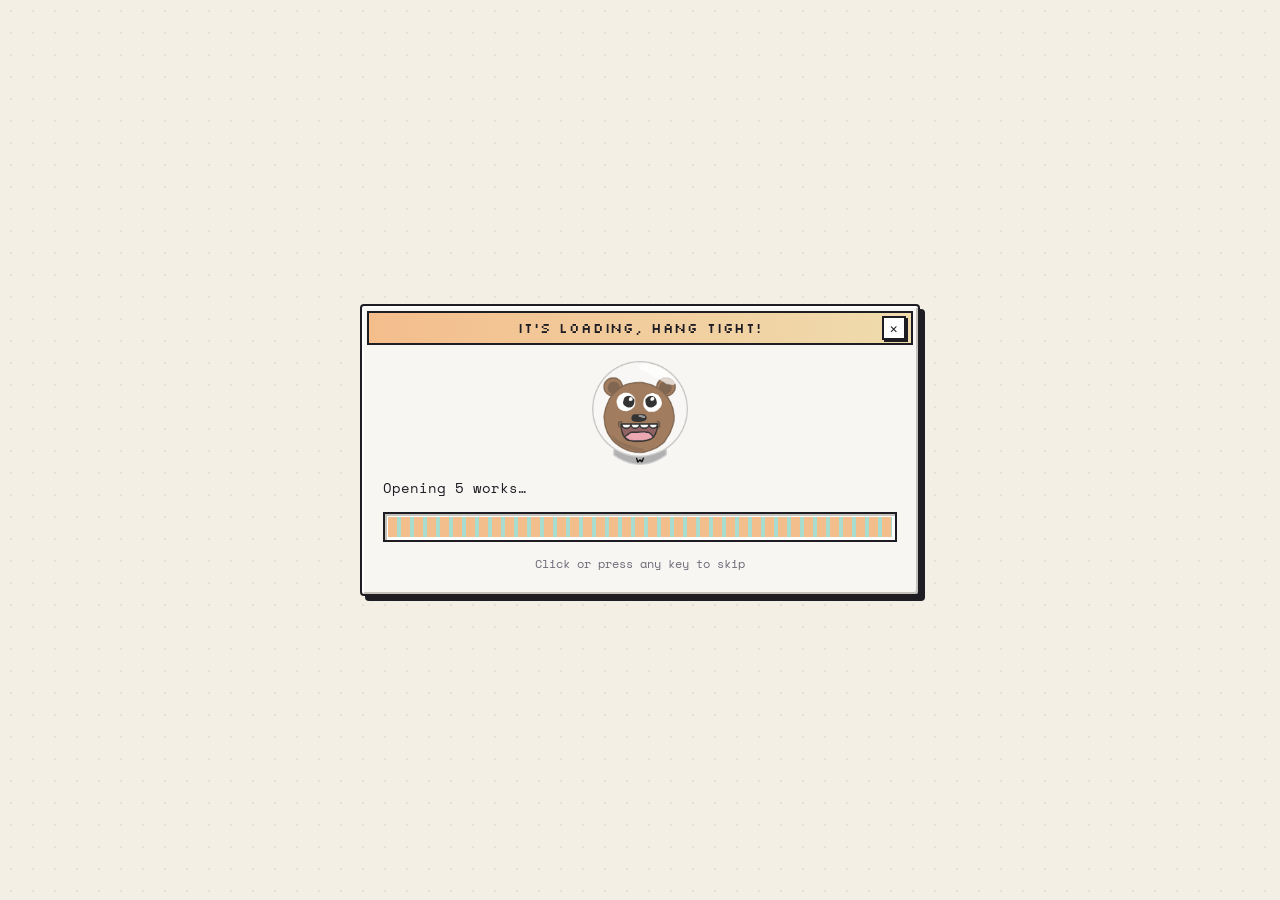
==== commit 7c46738c: "Add the space bear mascot as desktop buddy, loading-screen art and favicon Co-Authored-By: ItsWilyan" ====
--- a/index.html
+++ b/index.html
@@ -6,7 +6,8 @@
   <title>Mohammad Wildan Yanuar — Product Manager</title>
   <meta name="description" content="I build and ship fintech products at ALAMI. Started as a backend developer, moved to deciding what gets built.">
   <meta name="theme-color" content="#f4efe4">
-  <link rel="icon" href="data:image/svg+xml,%3Csvg xmlns='http://www.w3.org/2000/svg' viewBox='0 0 32 32'%3E%3Crect x='3' y='3' width='26' height='20' rx='2' fill='%23f7f6f3' stroke='%231f1d24' stroke-width='2'/%3E%3Crect x='6' y='6' width='20' height='14' fill='%23a9cdec'/%3E%3Crect x='6' y='13' width='20' height='7' fill='%23a8dccf'/%3E%3Cpath d='M10 27h12' stroke='%231f1d24' stroke-width='3'/%3E%3C/svg%3E">
+  <link rel="icon" href="assets/favicon.png" type="image/png">
+  <link rel="apple-touch-icon" href="assets/apple-touch-icon.png">
   <link rel="preconnect" href="https://fonts.googleapis.com">
   <link rel="preconnect" href="https://fonts.gstatic.com" crossorigin>
   <link rel="stylesheet" href="https://fonts.googleapis.com/css2?family=Silkscreen&family=Space+Mono:ital,wght@0,400;0,700;1,400&display=swap">
@@ -29,6 +30,7 @@
         <span class="win__x">✕</span>
       </header>
       <div class="win__body">
+        <img class="boot__bear" src="assets/mascot.png" alt="" width="96" height="104">
         <p class="boot__line">Opening 5 works…</p>
         <div class="progress"><span></span></div>
         <p class="boot__skip">Click or press any key to skip</p>
@@ -49,7 +51,12 @@
         <svg class="sparkle" style="--x:96%;--y:46%;--s:28px"><use href="#sparkle"/></svg>
         <svg class="sparkle" style="--x:34%;--y:70%;--s:18px"><use href="#sparkle"/></svg>
         <svg class="sparkle" style="--x:78%;--y:62%;--s:24px"><use href="#sparkle"/></svg>
-        <div class="pc">
+      </div>
+
+      <div class="buddy" id="buddy">
+        <p class="buddy__say" id="buddy-say" role="status" aria-live="polite" hidden></p>
+        <button class="buddy__bear" id="buddy-bear" type="button" aria-label="Space bear, tap for a tip"><img src="assets/mascot.png" alt="" width="140" height="152"></button>
+        <div class="pc" aria-hidden="true">
           <div class="pc__monitor">
             <div class="pc__screen"><span>Hello!</span></div>
           </div>
--- a/style.css
+++ b/style.css
@@ -466,17 +466,85 @@
 
 /* ------------------------------------------------------ wallpaper computer */
 
-.pc {
+.buddy {
+  display: none;
+}
+
+.js .buddy {
   position: absolute;
   right: 5%;
-  bottom: 8%;
+  bottom: 6%;
+  z-index: 1;
+}
+
+@media (min-width: 720px) {
+  .js .buddy.is-talking {
+    z-index: 3;
+  }
+}
+
+.js .buddy {
   display: grid;
   justify-items: center;
   width: clamp(180px, 20vw, 260px);
 }
 
-html:not(.js) .pc {
-  display: none;
+.buddy__bear {
+  position: relative;
+  z-index: 1;
+  width: 54%;
+  margin-bottom: -30%;
+  padding: 0;
+  border: 0;
+  background: none;
+  cursor: pointer;
+  animation: float 4s ease-in-out infinite;
+}
+
+.buddy__bear img {
+  display: block;
+  width: 100%;
+  height: auto;
+  filter: drop-shadow(3px 4px 0 rgb(31 29 36 / 0.18));
+}
+
+.buddy__bear:hover img {
+  transform: rotate(-6deg);
+}
+
+.buddy__say {
+  position: absolute;
+  right: 0;
+  bottom: calc(100% + var(--sp-2));
+  z-index: 2;
+  width: max-content;
+  max-width: 230px;
+  padding: var(--sp-2) var(--sp-3);
+  border: var(--line);
+  border-radius: 10px;
+  background: var(--white);
+  box-shadow: var(--shadow-sm);
+  font-size: var(--fs-sm);
+  animation: pop var(--dur) var(--ease);
+}
+
+.buddy__say::after {
+  content: "";
+  position: absolute;
+  right: 28%;
+  bottom: -9px;
+  width: 14px;
+  height: 14px;
+  border-right: var(--line);
+  border-bottom: var(--line);
+  background: var(--white);
+  transform: rotate(45deg);
+}
+
+.pc {
+  display: grid;
+  justify-items: center;
+  width: 100%;
 }
 
 .pc__monitor {
@@ -1270,6 +1338,14 @@
   width: min(560px, 100%);
 }
 
+.boot__bear {
+  display: block;
+  width: 96px;
+  height: auto;
+  margin: 0 auto var(--sp-3);
+  animation: float 2.4s ease-in-out infinite;
+}
+
 .boot__line {
   font-size: var(--fs-sm);
 }
@@ -1531,6 +1607,31 @@
     display: none;
   }
 
+  .js .buddy {
+    right: 12px;
+    bottom: 12px;
+    width: 96px;
+  }
+
+  .buddy__bear {
+    width: 100%;
+    margin: 0;
+  }
+
+  .buddy__say {
+    right: 100%;
+    bottom: 55%;
+    max-width: 200px;
+    margin-right: var(--sp-2);
+  }
+
+  .buddy__say::after {
+    right: -9px;
+    bottom: 14px;
+    border-bottom: 0;
+    border-top: var(--line);
+  }
+
   .folders {
     grid-template-columns: repeat(2, minmax(0, 1fr));
     gap: var(--sp-2);
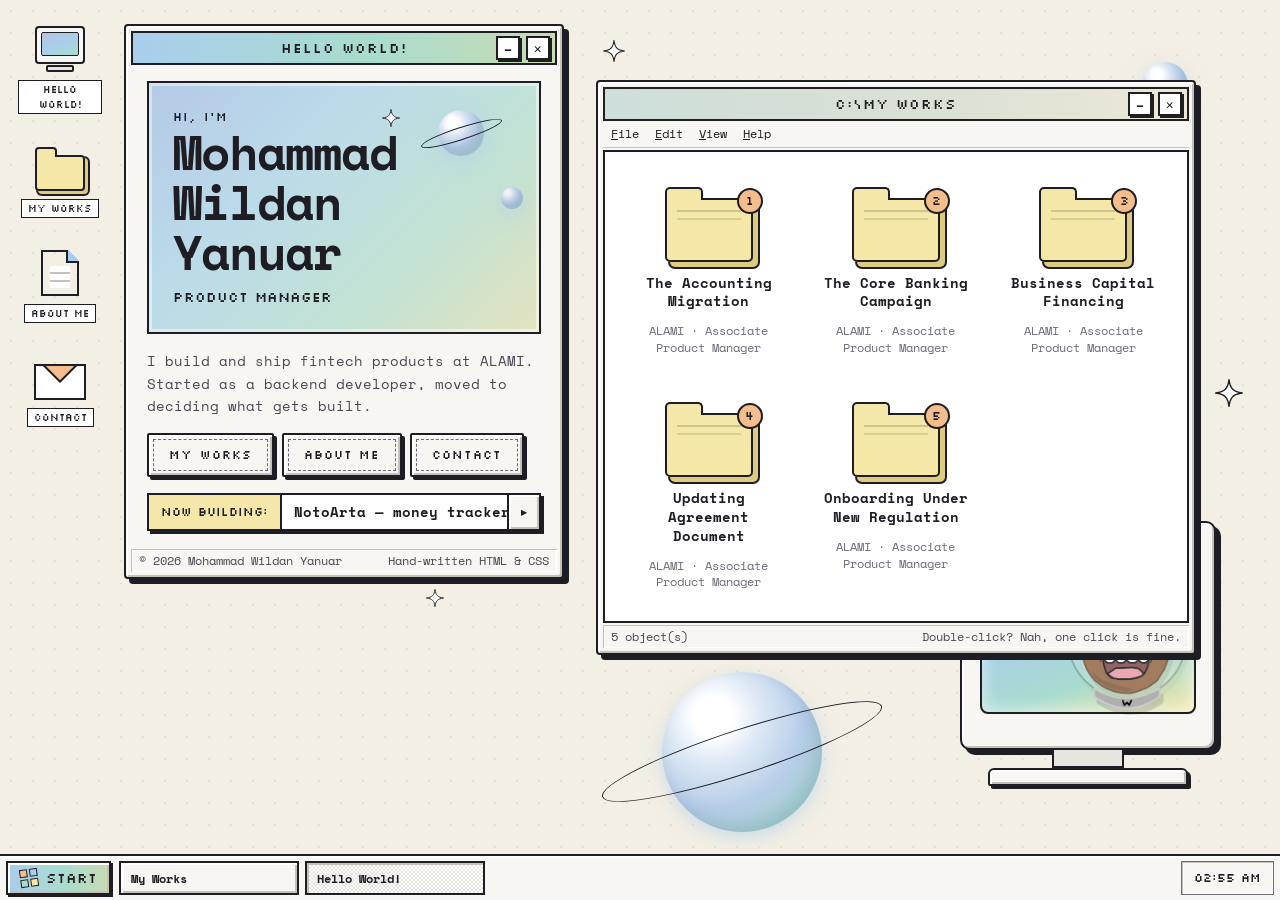
==== commit 89088d08: "Make the space bear blink and float around the desktop Co-Authored-By: ItsWilyan <wilyan9499@gmail.c" ====
--- a/index.html
+++ b/index.html
@@ -51,18 +51,18 @@
         <svg class="sparkle" style="--x:96%;--y:46%;--s:28px"><use href="#sparkle"/></svg>
         <svg class="sparkle" style="--x:34%;--y:70%;--s:18px"><use href="#sparkle"/></svg>
         <svg class="sparkle" style="--x:78%;--y:62%;--s:24px"><use href="#sparkle"/></svg>
+        <div class="pc">
+          <div class="pc__monitor">
+            <div class="pc__screen"><span>Hello!</span></div>
+          </div>
+          <div class="pc__neck"></div>
+          <div class="pc__base"></div>
+        </div>
       </div>
 
       <div class="buddy" id="buddy">
         <p class="buddy__say" id="buddy-say" role="status" aria-live="polite" hidden></p>
-        <button class="buddy__bear" id="buddy-bear" type="button" aria-label="Space bear, tap for a tip"><img src="assets/mascot.png" alt="" width="140" height="152"></button>
-        <div class="pc" aria-hidden="true">
-          <div class="pc__monitor">
-            <div class="pc__screen"><span>Hello!</span></div>
-          </div>
-          <div class="pc__neck"></div>
-          <div class="pc__base"></div>
-        </div>
+        <button class="buddy__bear" id="buddy-bear" type="button" aria-label="Space bear, tap for a tip"><img src="assets/mascot.png" alt="" width="140" height="152"><span class="buddy__lid buddy__lid--l"></span><span class="buddy__lid buddy__lid--r"></span></button>
       </div>
 
       <nav class="icons" aria-label="Desktop">
--- a/style.css
+++ b/style.css
@@ -466,15 +466,35 @@
 
 /* ------------------------------------------------------ wallpaper computer */
 
+.pc {
+  position: absolute;
+  right: 5%;
+  bottom: 8%;
+  display: grid;
+  justify-items: center;
+  width: clamp(180px, 20vw, 260px);
+}
+
+html:not(.js) .pc {
+  display: none;
+}
+
+/* ------------------------------------------------------------------- buddy */
+
 .buddy {
   display: none;
 }
 
 .js .buddy {
   position: absolute;
-  right: 5%;
-  bottom: 6%;
+  top: 0;
+  left: 0;
   z-index: 1;
+  display: block;
+  width: 120px;
+  transform: translate(var(--bx, 0), var(--by, 0));
+  transition: transform var(--drift, 0s) ease-in-out;
+  will-change: transform;
 }
 
 @media (min-width: 720px) {
@@ -483,39 +503,49 @@
   }
 }
 
-.js .buddy {
-  display: grid;
-  justify-items: center;
-  width: clamp(180px, 20vw, 260px);
-}
-
 .buddy__bear {
   position: relative;
-  z-index: 1;
-  width: 54%;
-  margin-bottom: -30%;
+  display: block;
+  width: 100%;
   padding: 0;
   border: 0;
   background: none;
   cursor: pointer;
-  animation: float 4s ease-in-out infinite;
+  animation: bob 4s ease-in-out infinite;
 }
 
 .buddy__bear img {
   display: block;
   width: 100%;
   height: auto;
-  filter: drop-shadow(3px 4px 0 rgb(31 29 36 / 0.18));
-}
-
-.buddy__bear:hover img {
-  transform: rotate(-6deg);
+  filter: drop-shadow(3px 6px 0 rgb(31 29 36 / 0.15));
+}
+
+.buddy__lid {
+  position: absolute;
+  top: 29.6%;
+  width: 20.6%;
+  height: 19%;
+  border-bottom: 3px solid var(--ink);
+  border-radius: 50%;
+  background: #a27c5f;
+  transform: scaleY(0);
+  transform-origin: top;
+  animation: blink 5s infinite;
+}
+
+.buddy__lid--l {
+  left: 24.8%;
+}
+
+.buddy__lid--r {
+  left: 52.7%;
 }
 
 .buddy__say {
   position: absolute;
-  right: 0;
   bottom: calc(100% + var(--sp-2));
+  left: 0;
   z-index: 2;
   width: max-content;
   max-width: 230px;
@@ -531,8 +561,8 @@
 .buddy__say::after {
   content: "";
   position: absolute;
-  right: 28%;
   bottom: -9px;
+  left: 40px;
   width: 14px;
   height: 14px;
   border-right: var(--line);
@@ -541,10 +571,35 @@
   transform: rotate(45deg);
 }
 
-.pc {
-  display: grid;
-  justify-items: center;
-  width: 100%;
+.buddy.is-east .buddy__say {
+  right: 0;
+  left: auto;
+}
+
+.buddy.is-east .buddy__say::after {
+  right: 40px;
+  left: auto;
+}
+
+.buddy.is-high .buddy__say {
+  top: calc(100% + var(--sp-2));
+  bottom: auto;
+}
+
+.buddy.is-high .buddy__say::after {
+  top: -9px;
+  bottom: auto;
+  transform: rotate(-135deg);
+}
+
+@keyframes bob {
+  0%, 100% { transform: translateY(0) rotate(-5deg); }
+  50% { transform: translateY(-12px) rotate(5deg); }
+}
+
+@keyframes blink {
+  0%, 92%, 96%, 100% { transform: scaleY(0); }
+  94% { transform: scaleY(1); }
 }
 
 .pc__monitor {
@@ -1608,28 +1663,11 @@
   }
 
   .js .buddy {
-    right: 12px;
-    bottom: 12px;
-    width: 96px;
-  }
-
-  .buddy__bear {
-    width: 100%;
-    margin: 0;
+    width: 84px;
   }
 
   .buddy__say {
-    right: 100%;
-    bottom: 55%;
     max-width: 200px;
-    margin-right: var(--sp-2);
-  }
-
-  .buddy__say::after {
-    right: -9px;
-    bottom: 14px;
-    border-bottom: 0;
-    border-top: var(--line);
   }
 
   .folders {
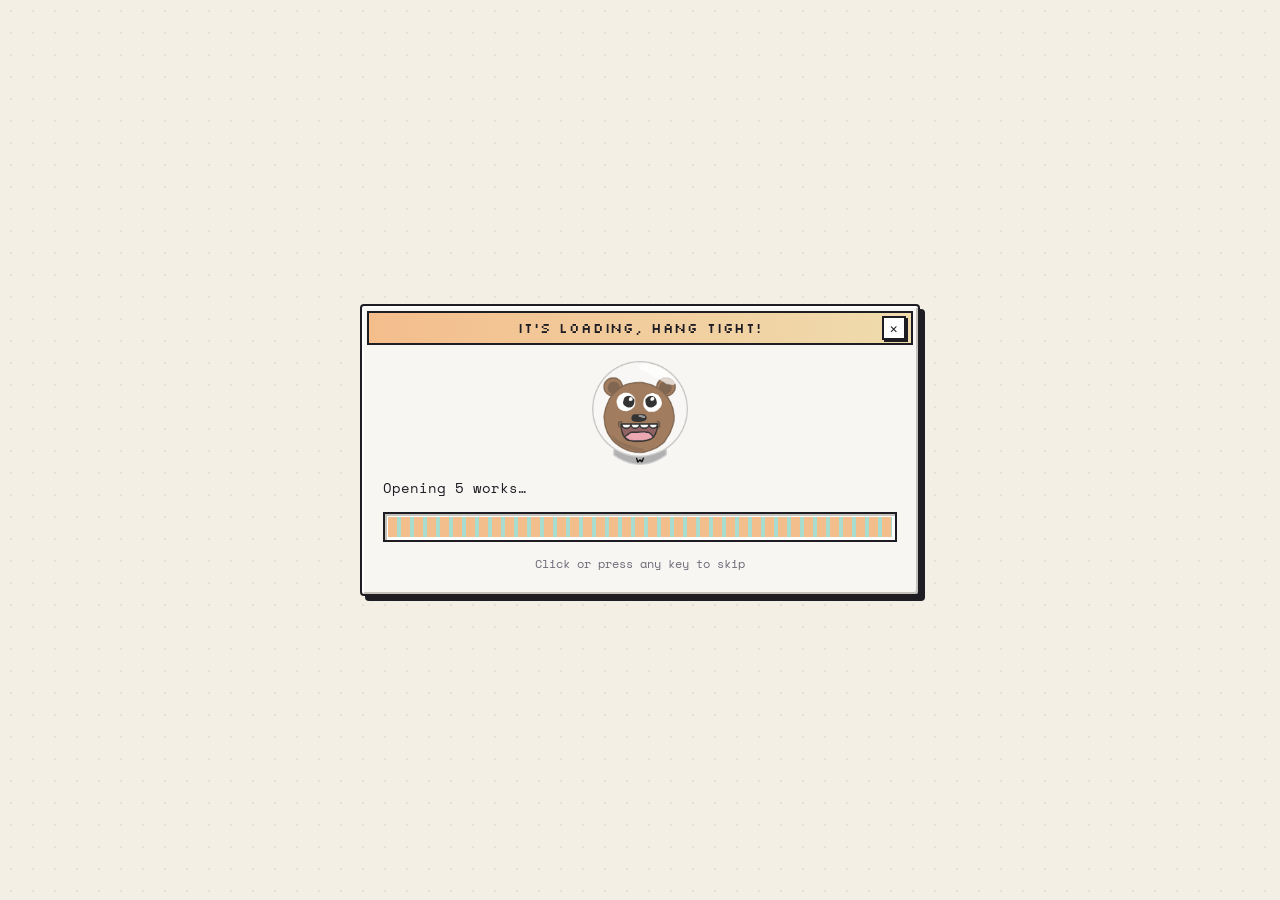
==== commit a27f8b7f: "Let visitors drag and throw the space bear, bouncing off screen edges Co-Authored-By: ItsWilyan <wil" ====
--- a/index.html
+++ b/index.html
@@ -62,7 +62,7 @@
 
       <div class="buddy" id="buddy">
         <p class="buddy__say" id="buddy-say" role="status" aria-live="polite" hidden></p>
-        <button class="buddy__bear" id="buddy-bear" type="button" aria-label="Space bear, tap for a tip"><img src="assets/mascot.png" alt="" width="140" height="152"><span class="buddy__lid buddy__lid--l"></span><span class="buddy__lid buddy__lid--r"></span></button>
+        <button class="buddy__bear" id="buddy-bear" type="button" aria-label="Space bear: tap for a tip, or drag and throw it"><img src="assets/mascot.png" alt="" draggable="false" width="140" height="152"><span class="buddy__lid buddy__lid--l"></span><span class="buddy__lid buddy__lid--r"></span></button>
       </div>
 
       <nav class="icons" aria-label="Desktop">
--- a/style.css
+++ b/style.css
@@ -510,8 +510,25 @@
   padding: 0;
   border: 0;
   background: none;
-  cursor: pointer;
+  cursor: grab;
+  touch-action: none;
+  user-select: none;
+  -webkit-user-select: none;
   animation: bob 4s ease-in-out infinite;
+}
+
+.buddy__bear.is-boing {
+  animation: boing 0.35s ease-out, bob 4s ease-in-out infinite;
+}
+
+.js .buddy.is-held {
+  z-index: 4;
+}
+
+.is-held .buddy__bear {
+  cursor: grabbing;
+  animation: none;
+  transform: scale(1.08) rotate(-8deg);
 }
 
 .buddy__bear img {
@@ -595,6 +612,11 @@
 @keyframes bob {
   0%, 100% { transform: translateY(0) rotate(-5deg); }
   50% { transform: translateY(-12px) rotate(5deg); }
+}
+
+@keyframes boing {
+  30% { transform: scale(1.18, 0.82); }
+  60% { transform: scale(0.92, 1.08); }
 }
 
 @keyframes blink {
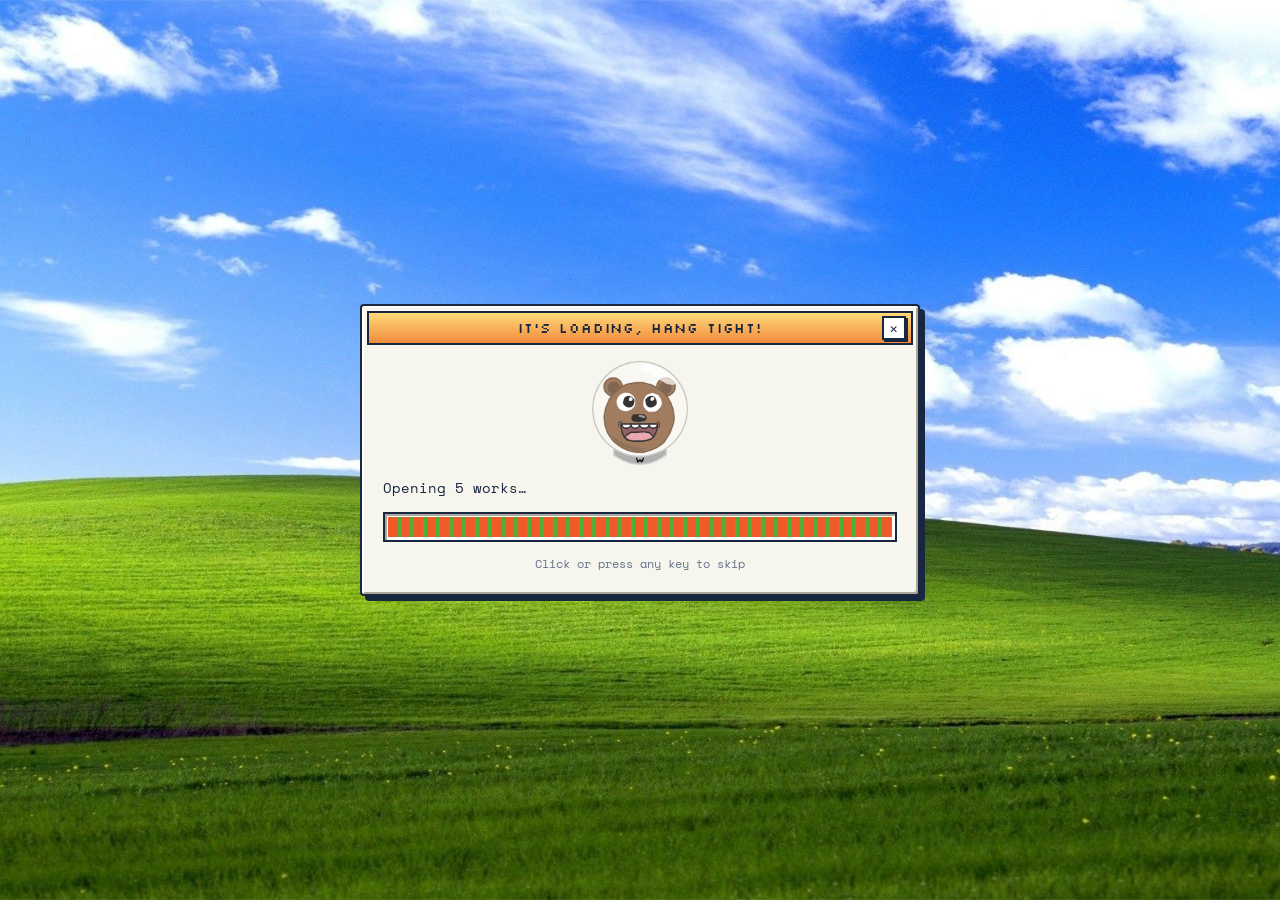
==== commit 5a805cd6: "Match desktop theme to landscape wallpaper Co-Authored-By: ItsWilyan <wilyan9499@gmail.com>" ====
--- a/index.html
+++ b/index.html
@@ -5,7 +5,7 @@
   <meta name="viewport" content="width=device-width, initial-scale=1, viewport-fit=cover">
   <title>Mohammad Wildan Yanuar — Product Manager</title>
   <meta name="description" content="I build and ship fintech products at ALAMI. Started as a backend developer, moved to deciding what gets built.">
-  <meta name="theme-color" content="#f4efe4">
+  <meta name="theme-color" content="#2f80ed">
   <link rel="icon" href="assets/favicon.png" type="image/png">
   <link rel="apple-touch-icon" href="assets/apple-touch-icon.png">
   <link rel="preconnect" href="https://fonts.googleapis.com">
@@ -19,7 +19,7 @@
 
   <svg width="0" height="0" style="position:absolute" aria-hidden="true">
     <symbol id="sparkle" viewBox="0 0 40 40">
-      <path d="M20 1 C21.6 14 26 18.4 39 20 C26 21.6 21.6 26 20 39 C18.4 26 14 21.6 1 20 C14 18.4 18.4 14 20 1 Z" fill="#fff" stroke="#1f1d24" stroke-width="2" stroke-linejoin="round"/>
+      <path d="M20 1 C21.6 14 26 18.4 39 20 C26 21.6 21.6 26 20 39 C18.4 26 14 21.6 1 20 C14 18.4 18.4 14 20 1 Z" fill="#fff" stroke="#2f80ed" stroke-width="1.6" stroke-linejoin="round"/>
     </symbol>
   </svg>
 
@@ -43,7 +43,7 @@
     <div class="screen" id="screen">
 
       <div class="wallpaper" aria-hidden="true">
-        <span class="planet planet--xl planet--ringed" style="--x:58%;--y:88%"></span>
+        <span class="planet planet--xl planet--ringed" style="--x:58%;--y:94%"></span>
         <span class="planet planet--sm" style="--x:91%;--y:10%"></span>
         <span class="planet planet--md planet--ringed" style="--x:72%;--y:30%"></span>
         <svg class="sparkle" style="--x:20%;--y:12%;--s:34px"><use href="#sparkle"/></svg>
@@ -51,13 +51,6 @@
         <svg class="sparkle" style="--x:96%;--y:46%;--s:28px"><use href="#sparkle"/></svg>
         <svg class="sparkle" style="--x:34%;--y:70%;--s:18px"><use href="#sparkle"/></svg>
         <svg class="sparkle" style="--x:78%;--y:62%;--s:24px"><use href="#sparkle"/></svg>
-        <div class="pc">
-          <div class="pc__monitor">
-            <div class="pc__screen"><span>Hello!</span></div>
-          </div>
-          <div class="pc__neck"></div>
-          <div class="pc__base"></div>
-        </div>
       </div>
 
       <div class="buddy" id="buddy">
@@ -106,10 +99,10 @@
             
           </p>
           
-          <a class="announce" href="#about">
+          <a class="announce" href="https://notoarta.com" target="_blank" rel="noopener">
             <span class="announce__label">Now building:</span>
             <span class="announce__value"><span class="announce__track"><span>NotoArta — money tracker for couples</span><span aria-hidden="true">NotoArta — money tracker for couples</span></span></span>
-            <span class="announce__arrow" aria-hidden="true">▸</span>
+            <span class="announce__arrow" aria-hidden="true">↗</span>
           </a>
           
         </div>
--- a/style.css
+++ b/style.css
@@ -18,8 +18,10 @@
   margin: 0;
   min-height: 100vh;
   background-color: var(--paper);
-  background-image: radial-gradient(rgb(31 29 36 / 0.07) 1px, transparent 1.4px);
-  background-size: 22px 22px;
+  background-image: url("assets/hill-background.jpg");
+  background-position: center;
+  background-size: cover;
+  background-attachment: fixed;
   color: var(--ink);
   font-family: var(--font-body);
   font-size: var(--fs-md);
@@ -79,7 +81,8 @@
   aspect-ratio: 1;
   border-radius: 50%;
   background: var(--grad-orb);
-  box-shadow: inset -6px -8px 16px rgb(90 120 160 / 0.25), 0 6px 18px rgb(169 205 236 / 0.55);
+  box-shadow: inset -6px -8px 16px rgb(24 71 138 / 0.22), 0 6px 18px rgb(47 128 237 / 0.38);
+  opacity: 0.88;
   animation: float 7s ease-in-out infinite;
 }
 
@@ -92,8 +95,9 @@
   content: "";
   position: absolute;
   inset: 36% -42%;
-  border: 1.5px solid var(--ink);
+  border: 1.5px solid rgb(255 255 255 / 0.78);
   border-radius: 50%;
+  box-shadow: 0 0 0 1px rgb(47 128 237 / 0.25);
   transform: rotate(-18deg);
 }
 
@@ -101,7 +105,12 @@
   width: var(--s, 24px);
   height: var(--s, 24px);
   overflow: visible;
+  filter: drop-shadow(0 0 4px rgb(255 255 255 / 0.75));
   animation: twinkle 3.2s ease-in-out infinite;
+}
+
+.wallpaper .planet {
+  opacity: 0.58;
 }
 
 .wallpaper .sparkle:nth-of-type(2n) { animation-delay: -1.4s; }
@@ -251,14 +260,20 @@
   padding: 4px 70px;
   border: var(--line);
   background: var(--grad-bar);
-  font-family: var(--font-ui);
+  color: var(--white);
+  font-family: var(--font-ui);
+  text-shadow: 1px 1px 0 rgb(24 38 64 / 0.55);
   font-size: var(--fs-sm);
   letter-spacing: 0.06em;
   text-align: center;
 }
 
 .win__bar--teal { background: var(--grad-teal); }
-.win__bar--warm { background: var(--grad-warm); }
+.win__bar--warm {
+  background: var(--grad-warm);
+  color: var(--ink);
+  text-shadow: none;
+}
 
 .win__bar--dark {
   justify-content: flex-start;
@@ -464,21 +479,6 @@
   margin-top: var(--sp-4);
 }
 
-/* ------------------------------------------------------ wallpaper computer */
-
-.pc {
-  position: absolute;
-  right: 5%;
-  bottom: 8%;
-  display: grid;
-  justify-items: center;
-  width: clamp(180px, 20vw, 260px);
-}
-
-html:not(.js) .pc {
-  display: none;
-}
-
 /* ------------------------------------------------------------------- buddy */
 
 .buddy {
@@ -489,18 +489,12 @@
   position: absolute;
   top: 0;
   left: 0;
-  z-index: 1;
+  z-index: 3;
   display: block;
   width: 120px;
   transform: translate(var(--bx, 0), var(--by, 0));
   transition: transform var(--drift, 0s) ease-in-out;
   will-change: transform;
-}
-
-@media (min-width: 720px) {
-  .js .buddy.is-talking {
-    z-index: 3;
-  }
 }
 
 .buddy__bear {
@@ -535,7 +529,7 @@
   display: block;
   width: 100%;
   height: auto;
-  filter: drop-shadow(3px 6px 0 rgb(31 29 36 / 0.15));
+  filter: drop-shadow(3px 6px 0 rgb(24 38 64 / 0.15));
 }
 
 .buddy__lid {
@@ -623,53 +617,6 @@
   0%, 92%, 96%, 100% { transform: scaleY(0); }
   94% { transform: scaleY(1); }
 }
-
-.pc__monitor {
-  width: 100%;
-  aspect-ratio: 1.12;
-  padding: 18px 18px 34px;
-  border: var(--line);
-  border-radius: 10px;
-  background: var(--win);
-  box-shadow: var(--bevel), var(--shadow);
-}
-
-.pc__screen {
-  display: grid;
-  place-items: center;
-  height: 100%;
-  border: var(--line);
-  border-radius: 8px;
-  background: linear-gradient(160deg, var(--slate), var(--blue) 40%, var(--teal) 72%, var(--butter));
-  box-shadow: inset 0 0 18px rgb(255 255 255 / 0.7);
-}
-
-.pc__screen span {
-  color: var(--white);
-  font-family: var(--font-ui);
-  font-size: var(--fs-lg);
-  letter-spacing: 0.18em;
-  -webkit-text-stroke: 1px var(--ink);
-  paint-order: stroke fill;
-}
-
-.pc__neck {
-  width: 72px;
-  height: 18px;
-  border: var(--line);
-  border-top: 0;
-  background: var(--win-2);
-}
-
-.pc__base {
-  width: min(78%, 220px);
-  height: 18px;
-  border: var(--line);
-  border-radius: 6px 6px 2px 2px;
-  background: var(--win);
-  box-shadow: var(--bevel), var(--shadow-sm);
-}
-
 
 /* ----------------------------------------------------------- desktop icons */
 
@@ -709,21 +656,22 @@
 .icon:hover,
 .icon:focus-visible {
   border-color: var(--ink-mute);
-  background: rgb(168 220 207 / 0.35);
+  background: rgb(47 128 237 / 0.24);
   outline: none;
 }
 
 .icon__label {
   padding: 1px 6px;
-  border: 1.5px solid var(--ink);
-  background: var(--white);
+  border: 1.5px solid rgb(255 255 255 / 0.72);
+  background: rgb(17 103 212 / 0.82);
+  color: var(--white);
   font-family: var(--font-ui);
   font-size: 10px;
   line-height: 1.5;
 }
 
 .icon:focus-visible .icon__label {
-  background: var(--teal);
+  background: var(--blue);
 }
 
 /* CSS-drawn icons */
@@ -881,7 +829,7 @@
 .folder:hover,
 .folder:focus-visible {
   border-color: var(--ink-mute);
-  background: rgb(168 220 207 / 0.3);
+  background: rgb(47 128 237 / 0.16);
   outline: none;
 }
 
@@ -915,8 +863,8 @@
   position: absolute;
   inset: 10px 10px auto;
   height: 2px;
-  background: rgb(31 29 36 / 0.18);
-  box-shadow: 0 8px 0 rgb(31 29 36 / 0.12);
+  background: rgb(24 38 64 / 0.18);
+  box-shadow: 0 8px 0 rgb(24 38 64 / 0.12);
 }
 
 .folder:hover .folder__icon,
@@ -1287,7 +1235,7 @@
   border: 1.5px solid var(--ink);
   border-radius: 50%;
   background: var(--teal);
-  box-shadow: 0 0 0 3px rgb(168 220 207 / 0.6);
+  box-shadow: 0 0 0 3px rgb(79 175 56 / 0.32);
 }
 
 .status--closed .status__dot {
@@ -1406,8 +1354,9 @@
   place-items: center;
   padding: var(--sp-4);
   background-color: var(--paper);
-  background-image: radial-gradient(rgb(31 29 36 / 0.07) 1px, transparent 1.4px);
-  background-size: 22px 22px;
+  background-image: url("assets/hill-background.jpg");
+  background-position: center;
+  background-size: cover;
   cursor: pointer;
 }
 
@@ -1468,9 +1417,9 @@
   gap: var(--sp-2);
   min-height: 46px;
   padding: 5px 6px max(5px, env(safe-area-inset-bottom));
-  border-top: var(--line);
-  background: var(--win);
-  box-shadow: inset 0 2px 0 var(--white);
+  border-top: 2px solid #0b4da8;
+  background: linear-gradient(180deg, #4a9cf2 0%, #1167d4 58%, #0755b8 100%);
+  box-shadow: inset 0 2px 0 rgb(255 255 255 / 0.34);
 }
 
 .start {
@@ -1481,10 +1430,11 @@
   height: 34px;
   padding: 0 var(--sp-3);
   border: var(--line);
-  background: var(--grad-bar);
+  background: linear-gradient(180deg, #9be36c 0%, #43a42a 52%, #247a18 100%);
   box-shadow: var(--bevel), 2px 2px 0 var(--ink);
-  color: var(--ink);
-  font-family: var(--font-ui);
+  color: var(--white);
+  font-family: var(--font-ui);
+  text-shadow: 1px 1px 0 rgb(24 38 64 / 0.55);
   font-size: var(--fs-sm);
   cursor: pointer;
 }
@@ -1492,7 +1442,7 @@
 .start[aria-expanded="true"],
 .start:active {
   translate: 2px 2px;
-  box-shadow: inset 2px 2px 0 rgb(31 29 36 / 0.25);
+  box-shadow: inset 2px 2px 0 rgb(24 38 64 / 0.25);
 }
 
 .start__logo {
@@ -1556,8 +1506,10 @@
   align-items: center;
   height: 34px;
   padding: 0 var(--sp-3);
-  border: 1.5px solid var(--ink-mute);
-  box-shadow: inset 1px 1px 0 var(--win-shade), inset -1px -1px 0 var(--white);
+  border: 1.5px solid rgb(255 255 255 / 0.45);
+  background: rgb(7 85 184 / 0.45);
+  box-shadow: inset 1px 1px 0 rgb(24 38 64 / 0.22), inset -1px -1px 0 rgb(255 255 255 / 0.22);
+  color: var(--white);
   font-family: var(--font-ui);
   font-size: var(--fs-xs);
 }
@@ -1585,6 +1537,8 @@
   padding: var(--sp-3) 0;
   border: var(--line);
   background: var(--grad-bar);
+  color: var(--white);
+  text-shadow: 1px 1px 0 rgb(24 38 64 / 0.55);
 }
 
 .start-menu__banner span {
@@ -1680,10 +1634,6 @@
     cursor: default;
   }
 
-  .pc {
-    display: none;
-  }
-
   .js .buddy {
     width: 84px;
   }
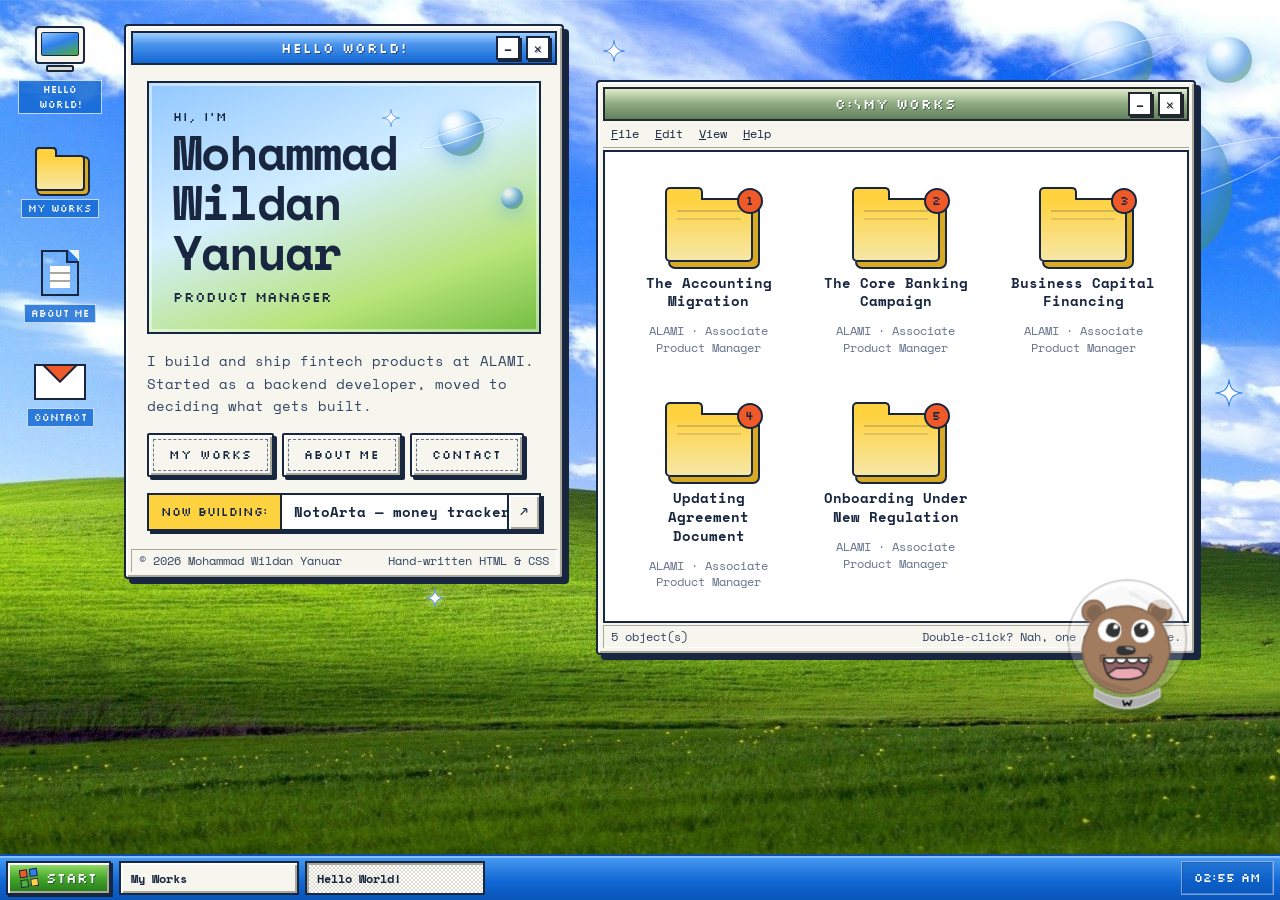
==== commit 64039a59: "Move wallpaper planets into the sky Co-Authored-By: ItsWilyan <wilyan9499@gmail.com>" ====
--- a/index.html
+++ b/index.html
@@ -43,9 +43,9 @@
     <div class="screen" id="screen">
 
       <div class="wallpaper" aria-hidden="true">
-        <span class="planet planet--xl planet--ringed" style="--x:58%;--y:94%"></span>
-        <span class="planet planet--sm" style="--x:91%;--y:10%"></span>
-        <span class="planet planet--md planet--ringed" style="--x:72%;--y:30%"></span>
+        <span class="planet planet--xl planet--ringed" style="--x:90%;--y:22%"></span>
+        <span class="planet planet--sm" style="--x:96%;--y:7%"></span>
+        <span class="planet planet--md planet--ringed" style="--x:87%;--y:7%"></span>
         <svg class="sparkle" style="--x:20%;--y:12%;--s:34px"><use href="#sparkle"/></svg>
         <svg class="sparkle" style="--x:48%;--y:6%;--s:22px"><use href="#sparkle"/></svg>
         <svg class="sparkle" style="--x:96%;--y:46%;--s:28px"><use href="#sparkle"/></svg>
--- a/style.css
+++ b/style.css
@@ -110,7 +110,7 @@
 }
 
 .wallpaper .planet {
-  opacity: 0.58;
+  opacity: 0.78;
 }
 
 .wallpaper .sparkle:nth-of-type(2n) { animation-delay: -1.4s; }
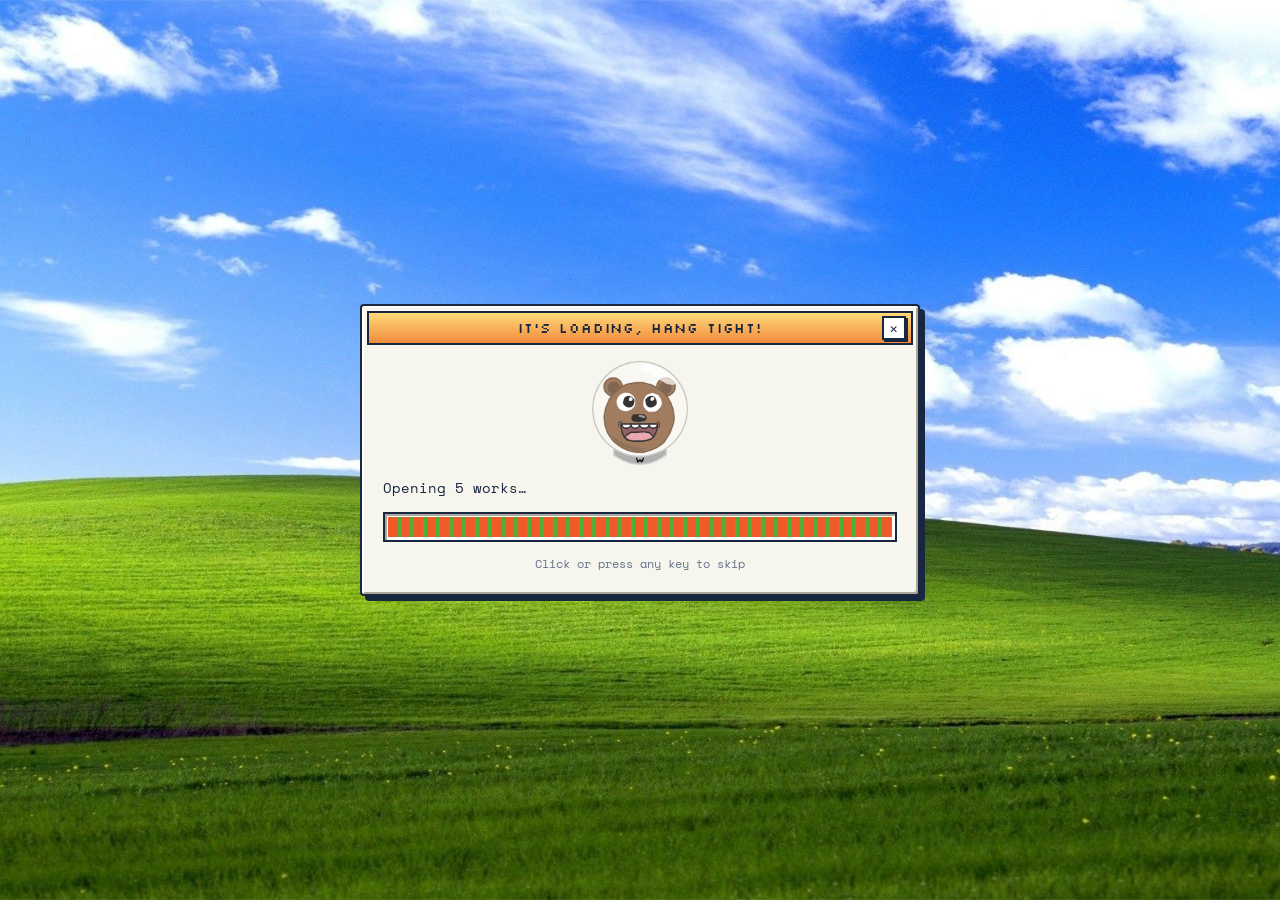
==== commit 31ab478d: "Make wallpaper planets cinematic and responsive Co-Authored-By: ItsWilyan <wilyan9499@gmail.com>" ====
--- a/index.html
+++ b/index.html
@@ -43,9 +43,11 @@
     <div class="screen" id="screen">
 
       <div class="wallpaper" aria-hidden="true">
-        <span class="planet planet--xl planet--ringed" style="--x:90%;--y:22%"></span>
-        <span class="planet planet--sm" style="--x:96%;--y:7%"></span>
-        <span class="planet planet--md planet--ringed" style="--x:87%;--y:7%"></span>
+        <span class="planet planet--xl planet--ringed" style="--x:78%;--y:20%"></span>
+        <span class="planet planet--md planet--ringed" style="--x:4%;--y:3%"></span>
+        <span class="planet planet--sm" style="--x:35%;--y:4%"></span>
+        <span class="planet planet--xs" style="--x:58%;--y:5%"></span>
+        <span class="planet planet--xs" style="--x:96%;--y:52%"></span>
         <svg class="sparkle" style="--x:20%;--y:12%;--s:34px"><use href="#sparkle"/></svg>
         <svg class="sparkle" style="--x:48%;--y:6%;--s:22px"><use href="#sparkle"/></svg>
         <svg class="sparkle" style="--x:96%;--y:46%;--s:28px"><use href="#sparkle"/></svg>
--- a/style.css
+++ b/style.css
@@ -89,7 +89,18 @@
 .planet--xs { --d: 22px; }
 .planet--sm { --d: 46px; }
 .planet--md { --d: 78px; }
-.planet--xl { --d: 160px; }
+.planet--xl {
+  --d: clamp(280px, 30vw, 430px);
+  background: url("assets/dystopian-planet.png") center / cover;
+  box-shadow: inset -24px -32px 56px rgb(2 20 48 / 0.42), 0 12px 44px rgb(47 128 237 / 0.34);
+  filter: saturate(1.12) contrast(1.06);
+}
+
+.planet--xl.planet--ringed::after {
+  border-width: 2px;
+  border-color: rgb(190 238 255 / 0.72);
+  box-shadow: 0 0 10px rgb(47 128 237 / 0.35), 0 0 0 1px rgb(255 255 255 / 0.28);
+}
 
 .planet--ringed::after {
   content: "";
@@ -1672,8 +1683,15 @@
     flex-basis: 110px;
   }
 
-  .planet--xl {
-    --d: 110px;
+  .wallpaper .planet:not(.planet--xl) {
+    display: none;
+  }
+
+  .wallpaper .planet--xl {
+    --x: 68% !important;
+    --y: 18% !important;
+    --d: min(78vw, 300px);
+    opacity: 0.66;
   }
 }
 
